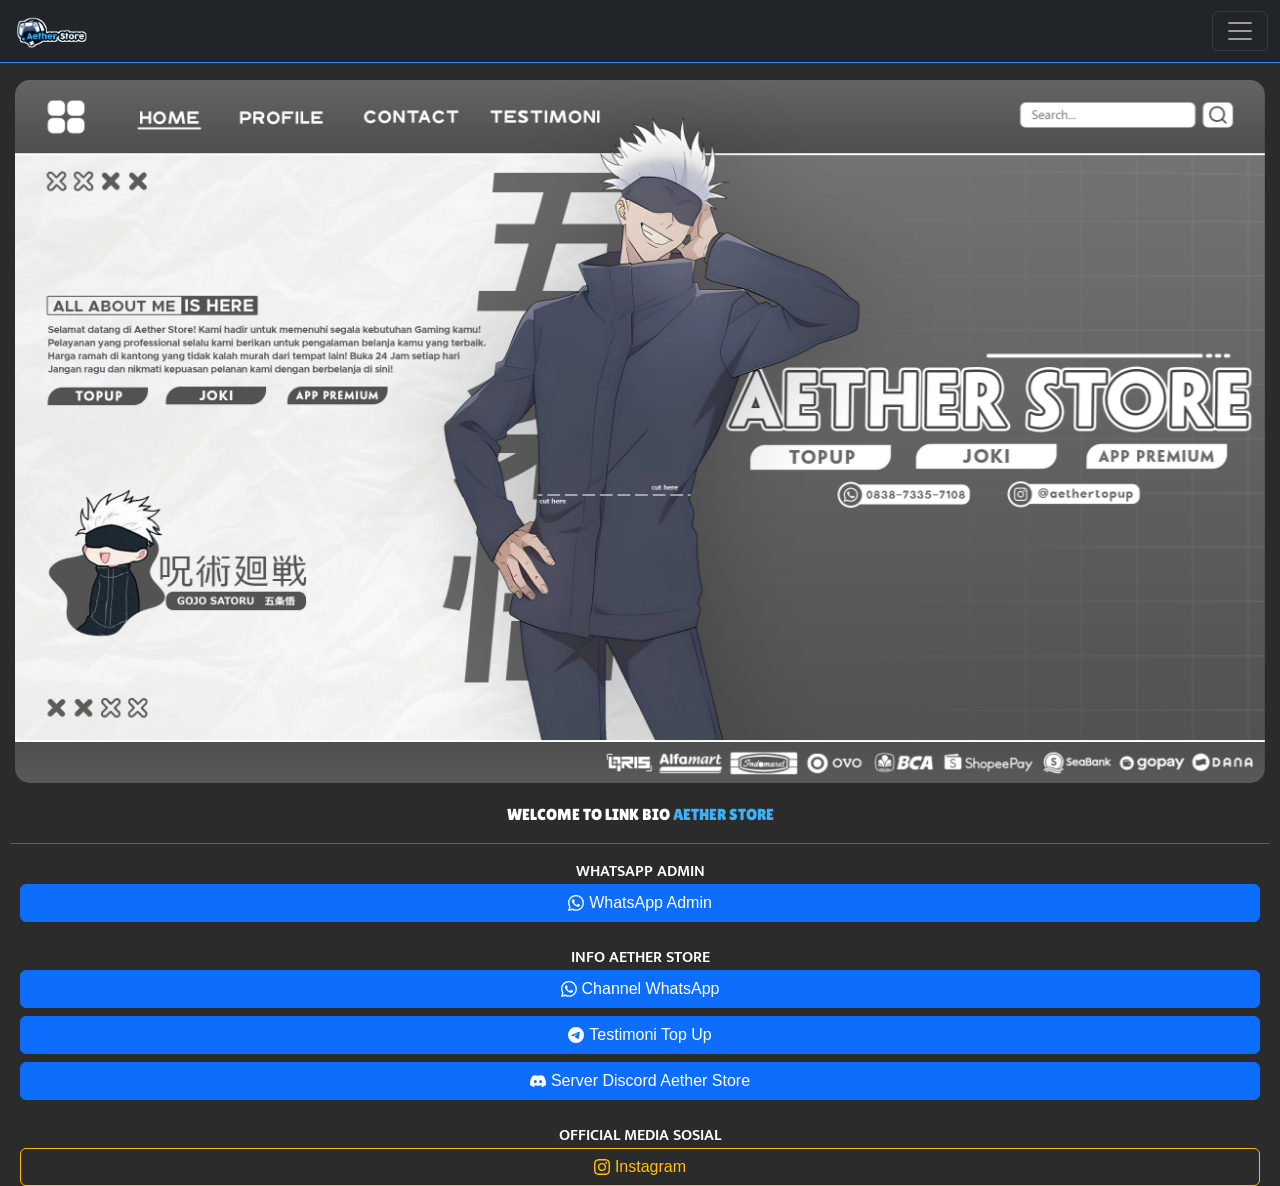
==== index.html @ 220d5719 "Update Logo Chrome" ====
<!doctype html>
<html lang="en">
  <head>
    <meta charset="utf-8">
    <meta name="viewport" content="width=device-width, initial-scale=1">
 <link rel="icon" href="/img/logo.png">
    <link rel="stylesheet" href="/style.css">
    <title>Aether Store</title>
    <link rel="preconnect" href="https://fonts.googleapis.com">
<link rel="preconnect" href="https://fonts.gstatic.com" crossorigin>
<link href="https://fonts.googleapis.com/css2?family=Anton&family=Lilita+One&family=Mukta:wght@200;300;400;500;600;700;800&family=Poppins:ital,wght@0,100;0,200;0,300;0,400;0,500;0,600;0,700;0,800;0,900;1,100;1,200;1,300;1,400;1,500;1,600;1,700;1,800;1,900&display=swap" rel="stylesheet">
    <link rel="stylesheet" href="css/style.css" />
    <script src="/js/main.js"></script>
    <link href="https://cdn.jsdelivr.net/npm/bootstrap@5.3.3/dist/css/bootstrap.min.css" rel="stylesheet" integrity="sha384-QWTKZyjpPEjISv5WaRU9OFeRpok6YctnYmDr5pNlyT2bRjXh0JMhjY6hW+ALEwIH" crossorigin="anonymous">
  </head>
  
  <!--NAVBAR-->
  <nav class="navbar bg-dark border-body fixed-top" data-bs-theme="dark">
  <div class="container-fluid">
    <a class="navbar-brand" href="#">
      <img src="/img/logo.png" alt="Logo" width="80" class="d-inline-block align-text-top">
    </a>
 <button class="navbar-toggler" type="button" data-bs-toggle="collapse" data-bs-target="#navbarNav" aria-controls="navbarNav" aria-expanded="false" aria-label="Toggle navigation">
      <span class="navbar-toggler-icon"></span>
    </button>
    <div class="title collapse navbar-collapse" id="navbarNav">
      <ul class="navbar-nav">
        <li class="nav-item">
          <a class="nav-link active" aria-current="page" href="" 
<i class="bi bi-house-fill"></i>
<svg xmlns="http://www.w3.org/2000/svg" width="16" height="16" style="margin-right: 5px; margin-bottom: 5px" fill="currentColor" class="bi bi-house-fill" viewBox="0 0 16 16">
  <path d="M8.707 1.5a1 1 0 0 0-1.414 0L.646 8.146a.5.5 0 0 0 .708.708L8 2.207l6.646 6.647a.5.5 0 0 0 .708-.708L13 5.793V2.5a.5.5 0 0 0-.5-.5h-1a.5.5 0 0 0-.5.5v1.293z"/>
  <path d="m8 3.293 6 6V13.5a1.5 1.5 0 0 1-1.5 1.5h-9A1.5 1.5 0 0 1 2 13.5V9.293z"/>
</svg>Home</a>
        </li>
        <!--TES
        <li class="nav-item dropdown">
    <a class="nav-link dropdown-toggle" data-bs-toggle="dropdown" href="#" role="button" aria-expanded="false">Joki Game</a>
    <ul class="dropdown-menu">
      <li><a class="dropdown-item" href="joki/joki-mlbb.html">Joki Mobile Legends</a></li>
      <li><a class="dropdown-item" href="joki/joki-genshin.html">Joki Genshin Impact</a></li>
    </ul>
  </li>
      </ul>
      <!--TES EN-->
  </div>
</nav>
<!--NAVBAR END-->

<!--COUROSEL-->
<div id="carouselExampleSlidesOnly" class="carousel slide" data-bs-ride="carousel" style="margin-top: 80px; margin-left: 15px; margin-right: 15px">
  <div class="carousel-inner" style="border-radius: 15px">
    <div class="carousel-item active">
      <img src="img/banner.jpg" class="d-block w-100" alt="banner aether">
    </div>
  </div>
</div>
<!--COUROSEL END-->

<!--TEXT-->
<div class="welcome">
 <p style="text-align: center; margin-top: 20px">WELCOME TO LINK BIO <span style="color: #3bb2f6">AETHER STORE</span>
 </div>
  <div style="margin-left: 10px; margin-right: 10px">
<!--TEXT END-->
    
<hr>
    
<!--TEXT WHATSHAPP-->
<div class="title text-center">WHATSAPP ADMIN</div>
<!--TEXT WHATSAPP END-->

<!--WHATSHAPP 1-->
    <div id="liveAlertPlaceholder" style="margin-right: 10px; margin-left: 10px"></div>
<div class="isi d-grid gap-2">
  <a class="btn btn-primary" type="button" href="https://wa.me/6283185954151" style="margin-right: 10px; margin-left: 10px">
  <i class="bi bi-whatsapp"></i>
  <svg xmlns="http://www.w3.org/2000/svg" width="16" height="16" style="margin-right: 5px; margin-bottom: 2px" fill="currentColor" class="bi bi-whatsapp" viewBox="0 0 16 16">
  <path d="M13.601 2.326A7.85 7.85 0 0 0 7.994 0C3.627 0 .068 3.558.064 7.926c0 1.399.366 2.76 1.057 3.965L0 16l4.204-1.102a7.9 7.9 0 0 0 3.79.965h.004c4.368 0 7.926-3.558 7.93-7.93A7.9 7.9 0 0 0 13.6 2.326zM7.994 14.521a6.6 6.6 0 0 1-3.356-.92l-.24-.144-2.494.654.666-2.433-.156-.251a6.56 6.56 0 0 1-1.007-3.505c0-3.626 2.957-6.584 6.591-6.584a6.56 6.56 0 0 1 4.66 1.931 6.56 6.56 0 0 1 1.928 4.66c-.004 3.639-2.961 6.592-6.592 6.592m3.615-4.934c-.197-.099-1.17-.578-1.353-.646-.182-.065-.315-.099-.445.099-.133.197-.513.646-.627.775-.114.133-.232.148-.43.05-.197-.1-.836-.308-1.592-.985-.59-.525-.985-1.175-1.103-1.372-.114-.198-.011-.304.088-.403.087-.088.197-.232.296-.346.1-.114.133-.198.198-.33.065-.134.034-.248-.015-.347-.05-.099-.445-1.076-.612-1.47-.16-.389-.323-.335-.445-.34-.114-.007-.247-.007-.38-.007a.73.73 0 0 0-.529.247c-.182.198-.691.677-.691 1.654s.71 1.916.81 2.049c.098.133 1.394 2.132 3.383 2.992.47.205.84.326 1.129.418.475.152.904.129 1.246.08.38-.058 1.171-.48 1.338-.943.164-.464.164-.86.114-.943-.049-.084-.182-.133-.38-.232"/>
  </svg>WhatsApp Admin</a>
</div>
<!--WHATSHAPP 1 END-->
    
<br>
    
<!--TEXT GRUP KOMUNITAS-->
  <div class="title text-center">
  INFO AETHER STORE</div>
<!--TEXT GRUP KOMUNITAS END-->

<!--CHANNEL WHATSAPP-->
<div class="isi d-grid gap-2">
  <a class="btn btn-primary" type="button" href="https://whatsapp.com/channel/0029VaEwTaWGOj9wqBCiwC2v" style="margin-right: 10px; margin-left: 10px"
    <i class="bi bi-whatsapp"></i>
      <svg xmlns="http://www.w3.org/2000/svg" width="16" height="16" style="margin-right: 5px; margin-bottom: 2px" fill="currentColor" class="bi bi-whatsapp" viewBox="0 0 16 16">
  <path d="M13.601 2.326A7.85 7.85 0 0 0 7.994 0C3.627 0 .068 3.558.064 7.926c0 1.399.366 2.76 1.057 3.965L0 16l4.204-1.102a7.9 7.9 0 0 0 3.79.965h.004c4.368 0 7.926-3.558 7.93-7.93A7.9 7.9 0 0 0 13.6 2.326zM7.994 14.521a6.6 6.6 0 0 1-3.356-.92l-.24-.144-2.494.654.666-2.433-.156-.251a6.56 6.56 0 0 1-1.007-3.505c0-3.626 2.957-6.584 6.591-6.584a6.56 6.56 0 0 1 4.66 1.931 6.56 6.56 0 0 1 1.928 4.66c-.004 3.639-2.961 6.592-6.592 6.592m3.615-4.934c-.197-.099-1.17-.578-1.353-.646-.182-.065-.315-.099-.445.099-.133.197-.513.646-.627.775-.114.133-.232.148-.43.05-.197-.1-.836-.308-1.592-.985-.59-.525-.985-1.175-1.103-1.372-.114-.198-.011-.304.088-.403.087-.088.197-.232.296-.346.1-.114.133-.198.198-.33.065-.134.034-.248-.015-.347-.05-.099-.445-1.076-.612-1.47-.16-.389-.323-.335-.445-.34-.114-.007-.247-.007-.38-.007a.73.73 0 0 0-.529.247c-.182.198-.691.677-.691 1.654s.71 1.916.81 2.049c.098.133 1.394 2.132 3.383 2.992.47.205.84.326 1.129.418.475.152.904.129 1.246.08.38-.058 1.171-.48 1.338-.943.164-.464.164-.86.114-.943-.049-.084-.182-.133-.38-.232"/>
</svg>Channel WhatsApp</a>
<!--CHANNEL WHATSAPP END-->

<!--TELEGRAM TESTIMONI-->
  <a class="btn btn-primary" type="button" href="https://t.me/aetherstoreeeeeee" style="margin-right: 10px; margin-left: 10px"
    <i class="bi bi-telegram"></i>
    <svg xmlns="http://www.w3.org/2000/svg" width="16" height="16" style="margin-right: 5px; margin-bottom: 2px" fill="currentColor" class="bi bi-telegram" viewBox="0 0 16 16">
  <path d="M16 8A8 8 0 1 1 0 8a8 8 0 0 1 16 0M8.287 5.906q-1.168.486-4.666 2.01-.567.225-.595.442c-.03.243.275.339.69.47l.175.055c.408.133.958.288 1.243.294q.39.01.868-.32 3.269-2.206 3.374-2.23c.05-.012.12-.026.166.016s.042.12.037.141c-.03.129-1.227 1.241-1.846 1.817-.193.18-.33.307-.358.336a8 8 0 0 1-.188.186c-.38.366-.664.64.015 1.088.327.216.589.393.85.571.284.194.568.387.936.629q.14.092.27.187c.331.236.63.448.997.414.214-.02.435-.22.547-.82.265-1.417.786-4.486.906-5.751a1.4 1.4 0 0 0-.013-.315.34.34 0 0 0-.114-.217.53.53 0 0 0-.31-.093c-.3.005-.763.166-2.984 1.09"/>
</svg>Testimoni Top Up</a>
<!--TELEGRAM TESTIMONI END-->

<!--DISCORD-->
  <a class="btn btn-primary" type="button" href="https://discord.gg/pPPgHdVt45" style="margin-right: 10px; margin-left: 10px"
    <i class="bi bi-discord"></i><svg xmlns="http://www.w3.org/2000/svg" width="16" height="16" style="margin-right: 5px; margin-bottom: 2px" fill="currentColor" class="bi bi-discord" viewBox="0 0 16 16">
  <path d="M13.545 2.907a13.2 13.2 0 0 0-3.257-1.011.05.05 0 0 0-.052.025c-.141.25-.297.577-.406.833a12.2 12.2 0 0 0-3.658 0 8 8 0 0 0-.412-.833.05.05 0 0 0-.052-.025c-1.125.194-2.22.534-3.257 1.011a.04.04 0 0 0-.021.018C.356 6.024-.213 9.047.066 12.032q.003.022.021.037a13.3 13.3 0 0 0 3.995 2.02.05.05 0 0 0 .056-.019q.463-.63.818-1.329a.05.05 0 0 0-.01-.059l-.018-.011a9 9 0 0 1-1.248-.595.05.05 0 0 1-.02-.066l.015-.019q.127-.095.248-.195a.05.05 0 0 1 .051-.007c2.619 1.196 5.454 1.196 8.041 0a.05.05 0 0 1 .053.007q.121.1.248.195a.05.05 0 0 1-.004.085 8 8 0 0 1-1.249.594.05.05 0 0 0-.03.03.05.05 0 0 0 .003.041c.24.465.515.909.817 1.329a.05.05 0 0 0 .056.019 13.2 13.2 0 0 0 4.001-2.02.05.05 0 0 0 .021-.037c.334-3.451-.559-6.449-2.366-9.106a.03.03 0 0 0-.02-.019m-8.198 7.307c-.789 0-1.438-.724-1.438-1.612s.637-1.613 1.438-1.613c.807 0 1.45.73 1.438 1.613 0 .888-.637 1.612-1.438 1.612m5.316 0c-.788 0-1.438-.724-1.438-1.612s.637-1.613 1.438-1.613c.807 0 1.451.73 1.438 1.613 0 .888-.631 1.612-1.438 1.612"/>
</svg>Server Discord Aether Store</a>
</div>
<!--DISCORD END-->

<br>

<!--TEXT MEDIA SOSIAL-->
  <div class="title text-center">OFFICIAL MEDIA SOSIAL</div>
<!--TEXT MEDIA SOSIAL END-->

<!--INSTAGRAM-->
<div class="isi d-grid gap-2">
  <a class="btn btn-outline-warning" type="button" href="https://www.instagram.com/aethertopup?igsh=bTdqOTg2N3djcGpo" style="margin-right: 10px; margin-left: 10px"
  <i class="bi bi-instagram"></i>
  <svg xmlns="http://www.w3.org/2000/svg" width="16" height="16" style="margin-right: 5px; margin-bottom: 2px" fill="currentColor" class="bi bi-instagram" viewBox="0 0 16 16">
  <path d="M8 0C5.829 0 5.556.01 4.703.048 3.85.088 3.269.222 2.76.42a3.9 3.9 0 0 0-1.417.923A3.9 3.9 0 0 0 .42 2.76C.222 3.268.087 3.85.048 4.7.01 5.555 0 5.827 0 8.001c0 2.172.01 2.444.048 3.297.04.852.174 1.433.372 1.942.205.526.478.972.923 1.417.444.445.89.719 1.416.923.51.198 1.09.333 1.942.372C5.555 15.99 5.827 16 8 16s2.444-.01 3.298-.048c.851-.04 1.434-.174 1.943-.372a3.9 3.9 0 0 0 1.416-.923c.445-.445.718-.891.923-1.417.197-.509.332-1.09.372-1.942C15.99 10.445 16 10.173 16 8s-.01-2.445-.048-3.299c-.04-.851-.175-1.433-.372-1.941a3.9 3.9 0 0 0-.923-1.417A3.9 3.9 0 0 0 13.24.42c-.51-.198-1.092-.333-1.943-.372C10.443.01 10.172 0 7.998 0zm-.717 1.442h.718c2.136 0 2.389.007 3.232.046.78.035 1.204.166 1.486.275.373.145.64.319.92.599s.453.546.598.92c.11.281.24.705.275 1.485.039.843.047 1.096.047 3.231s-.008 2.389-.047 3.232c-.035.78-.166 1.203-.275 1.485a2.5 2.5 0 0 1-.599.919c-.28.28-.546.453-.92.598-.28.11-.704.24-1.485.276-.843.038-1.096.047-3.232.047s-2.39-.009-3.233-.047c-.78-.036-1.203-.166-1.485-.276a2.5 2.5 0 0 1-.92-.598 2.5 2.5 0 0 1-.6-.92c-.109-.281-.24-.705-.275-1.485-.038-.843-.046-1.096-.046-3.233s.008-2.388.046-3.231c.036-.78.166-1.204.276-1.486.145-.373.319-.64.599-.92s.546-.453.92-.598c.282-.11.705-.24 1.485-.276.738-.034 1.024-.044 2.515-.045zm4.988 1.328a.96.96 0 1 0 0 1.92.96.96 0 0 0 0-1.92m-4.27 1.122a4.109 4.109 0 1 0 0 8.217 4.109 4.109 0 0 0 0-8.217m0 1.441a2.667 2.667 0 1 1 0 5.334 2.667 2.667 0 0 1 0-5.334"/>
</svg>Instagram</a>
<!--INSTAGRAM END-->

<!--TIKTOK--
  <a class="btn btn-outline-warning" type="button" href="https://www.tiktok.com/@aether.storeee?_t=8nvmX7V1MQc&_r=1" style="margin-right: 10px; margin-left: 10px"
    <i class="bi bi-tiktok"></i>
    <svg xmlns="http://www.w3.org/2000/svg" width="16" height="16" style="margin-right: 5px; margin-bottom: 2px" fill="currentColor" class="bi bi-tiktok" viewBox="0 0 16 16">
  <path d="M9 0h1.98c.144.715.54 1.617 1.235 2.512C12.895 3.389 13.797 4 15 4v2c-1.753 0-3.07-.814-4-1.829V11a5 5 0 1 1-5-5v2a3 3 0 1 0 3 3z"/>
    </svg>TikTok</a>
</div>
</div>
<!--TIKTOK END-->

<!--BACK TO TOP-->
  <body style="background-color: rgba(0, 0, 0, 0.832); color: rgb(255, 255, 255);">
    <button onclick='topFunction()' id='myBtn' title='Go to top' style="border-radius: 100px; margin-left: 50px; margin-top: 10px"><svg xmlns="http://www.w3.org/2000/svg" width="30" height="30" fill="currentColor" class="bi bi-arrow-up-circle-fill" viewBox="0 0 16 16">
      <path d="M16 8A8 8 0 1 0 0 8a8 8 0 0 0 16 0zm-7.5 3.5a.5.5 0 0 1-1 0V5.707L5.354 7.854a.5.5 0 1 1-.708-.708l3-3a.5.5 0 0 1 .708 0l3 3a.5.5 0 0 1-.708.708L8.5 5.707V11.5z"/>
    </svg></button>
<!--BACK TO TOP END-->
    
<script src="/js/main.js"></script>
<!-- javascript bundle with popper -->
<script 
src="https://cdn.jsdelivr.net/npm/bootstrap@5.3.0-alpha1/dist/js/bootstrap.bundle.min.js" integrity="sha384-w76AqPfDkMBDXo30jS1Sgez6pr3x5MlQ1ZAGC+nuZB+EYdgRZgiwxhTBTkF7CXvN" 
crossorigin="anonymous"></script>
  </body>
</html>
---- css/style.css ----
#myBtn {
  display: none;
  position: fixed; /* Fixed/sticky position */
  bottom: 19px; /* Place the button at the bottom of the page */
  right: 30px; /* Place the button 30px from the right */
  z-index: 98; /* Make sure it does not overlap */
  border: none; /* Remove borders */
  outline: none; /* Remove outline */
  background-color: red; /* Set a background color */
  color: black; /* Text color */
  cursor: pointer; /* Add a mouse pointer on hover */
  padding: 3px; /* Some padding */
  border-radius: 25px; /* Rounded corners */
  font-size: 18px; /* Increase font size */
}

.navbar {
  display: flex;
  justify-content: space-between;
  align-items: center;
  padding: 1.4rem 7%;
  border-bottom: 1px solid #1E90FF;
  position: fixed;
  top: 0;
  left: 0;
  right: 0;
  z-index: 9999;
}

.coppy {
  font-family: "Poppins", sans-serif;
  font-weight: 400;
  font-style: normal;
}

.welcome {
  font-family: "Lilita One", sans-serif;
  font-weight: 400;
  font-style: normal;
}

.title {
  font-family: "Mukta", sans-serif;
  font-weight: 600;
  font-style: normal;
}

.isi {
  font-family: "Sora", sans-serif;
  font-weight: 300;
  font-style: normal;
}
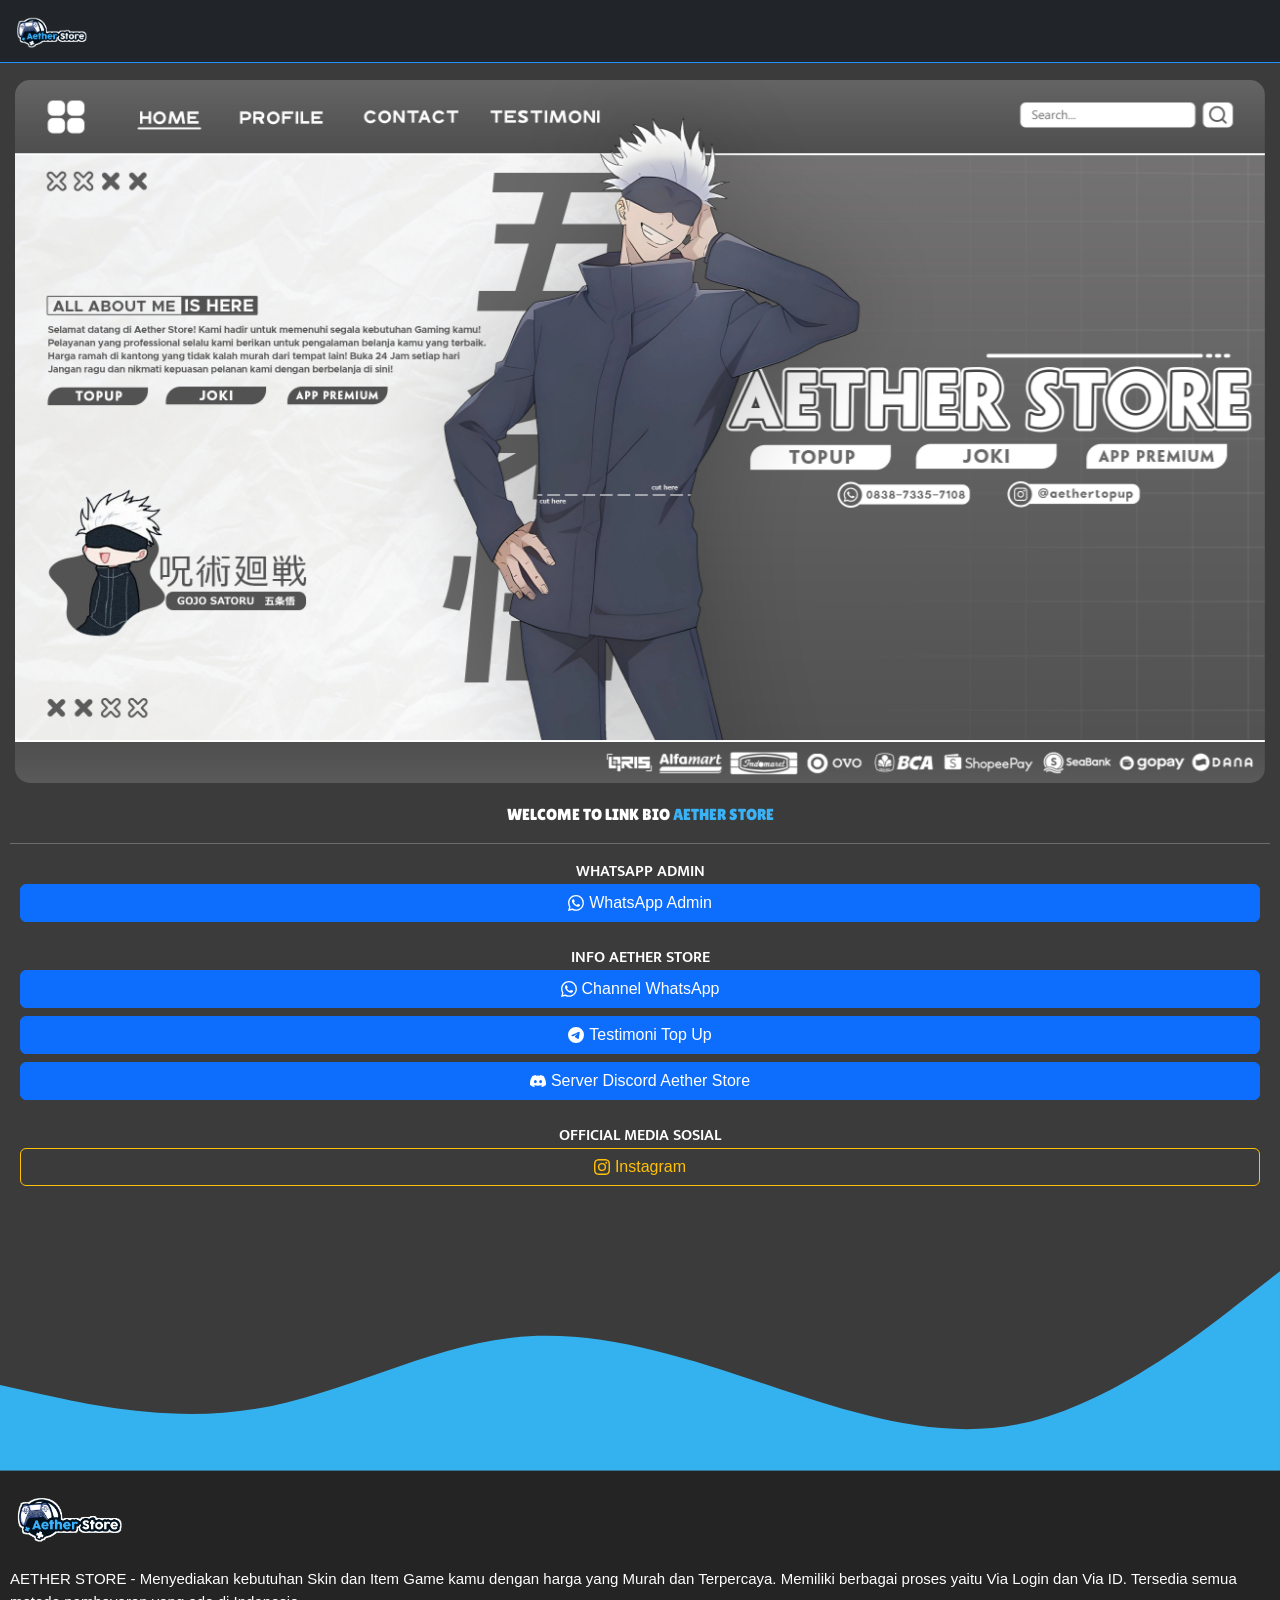
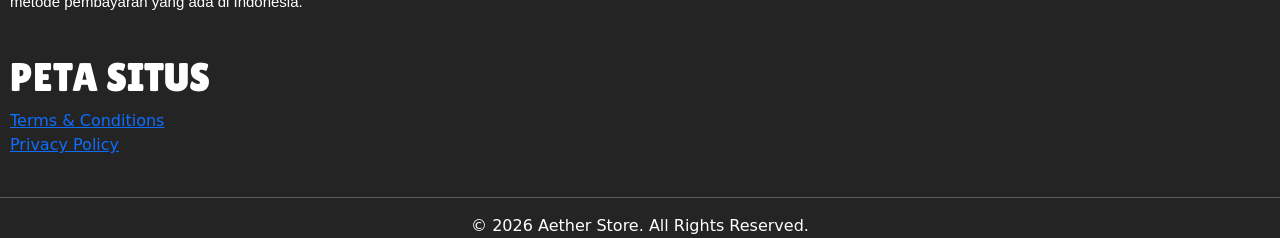
==== commit 1431e3a6: "Add files via upload" ====
--- a/index.html
+++ b/index.html
@@ -13,6 +13,8 @@
     <script src="/js/main.js"></script>
     <link href="https://cdn.jsdelivr.net/npm/bootstrap@5.3.3/dist/css/bootstrap.min.css" rel="stylesheet" integrity="sha384-QWTKZyjpPEjISv5WaRU9OFeRpok6YctnYmDr5pNlyT2bRjXh0JMhjY6hW+ALEwIH" crossorigin="anonymous">
   </head>
+
+  <body style="background-color: rgb(59, 59, 59); color: rgb(255, 255, 255);">
   
   <!--NAVBAR-->
   <nav class="navbar bg-dark border-body fixed-top" data-bs-theme="dark">
@@ -20,7 +22,8 @@
     <a class="navbar-brand" href="#">
       <img src="/img/logo.png" alt="Logo" width="80" class="d-inline-block align-text-top">
     </a>
- <button class="navbar-toggler" type="button" data-bs-toggle="collapse" data-bs-target="#navbarNav" aria-controls="navbarNav" aria-expanded="false" aria-label="Toggle navigation">
+ <!--HOLD--
+    <button class="navbar-toggler" type="button" data-bs-toggle="collapse" data-bs-target="#navbarNav" aria-controls="navbarNav" aria-expanded="false" aria-label="Toggle navigation">
       <span class="navbar-toggler-icon"></span>
     </button>
     <div class="title collapse navbar-collapse" id="navbarNav">
@@ -33,7 +36,7 @@
   <path d="m8 3.293 6 6V13.5a1.5 1.5 0 0 1-1.5 1.5h-9A1.5 1.5 0 0 1 2 13.5V9.293z"/>
 </svg>Home</a>
         </li>
-        <!--TES
+        <!--TES--
         <li class="nav-item dropdown">
     <a class="nav-link dropdown-toggle" data-bs-toggle="dropdown" href="#" role="button" aria-expanded="false">Joki Game</a>
     <ul class="dropdown-menu">
@@ -42,7 +45,7 @@
     </ul>
   </li>
       </ul>
-      <!--TES EN-->
+      <!--TES END-->
   </div>
 </nav>
 <!--NAVBAR END-->
@@ -126,6 +129,8 @@
   <svg xmlns="http://www.w3.org/2000/svg" width="16" height="16" style="margin-right: 5px; margin-bottom: 2px" fill="currentColor" class="bi bi-instagram" viewBox="0 0 16 16">
   <path d="M8 0C5.829 0 5.556.01 4.703.048 3.85.088 3.269.222 2.76.42a3.9 3.9 0 0 0-1.417.923A3.9 3.9 0 0 0 .42 2.76C.222 3.268.087 3.85.048 4.7.01 5.555 0 5.827 0 8.001c0 2.172.01 2.444.048 3.297.04.852.174 1.433.372 1.942.205.526.478.972.923 1.417.444.445.89.719 1.416.923.51.198 1.09.333 1.942.372C5.555 15.99 5.827 16 8 16s2.444-.01 3.298-.048c.851-.04 1.434-.174 1.943-.372a3.9 3.9 0 0 0 1.416-.923c.445-.445.718-.891.923-1.417.197-.509.332-1.09.372-1.942C15.99 10.445 16 10.173 16 8s-.01-2.445-.048-3.299c-.04-.851-.175-1.433-.372-1.941a3.9 3.9 0 0 0-.923-1.417A3.9 3.9 0 0 0 13.24.42c-.51-.198-1.092-.333-1.943-.372C10.443.01 10.172 0 7.998 0zm-.717 1.442h.718c2.136 0 2.389.007 3.232.046.78.035 1.204.166 1.486.275.373.145.64.319.92.599s.453.546.598.92c.11.281.24.705.275 1.485.039.843.047 1.096.047 3.231s-.008 2.389-.047 3.232c-.035.78-.166 1.203-.275 1.485a2.5 2.5 0 0 1-.599.919c-.28.28-.546.453-.92.598-.28.11-.704.24-1.485.276-.843.038-1.096.047-3.232.047s-2.39-.009-3.233-.047c-.78-.036-1.203-.166-1.485-.276a2.5 2.5 0 0 1-.92-.598 2.5 2.5 0 0 1-.6-.92c-.109-.281-.24-.705-.275-1.485-.038-.843-.046-1.096-.046-3.233s.008-2.388.046-3.231c.036-.78.166-1.204.276-1.486.145-.373.319-.64.599-.92s.546-.453.92-.598c.282-.11.705-.24 1.485-.276.738-.034 1.024-.044 2.515-.045zm4.988 1.328a.96.96 0 1 0 0 1.92.96.96 0 0 0 0-1.92m-4.27 1.122a4.109 4.109 0 1 0 0 8.217 4.109 4.109 0 0 0 0-8.217m0 1.441a2.667 2.667 0 1 1 0 5.334 2.667 2.667 0 0 1 0-5.334"/>
 </svg>Instagram</a>
+</div>
+</div>
 <!--INSTAGRAM END-->
 
 <!--TIKTOK--
@@ -138,8 +143,42 @@
 </div>
 <!--TIKTOK END-->
 
+<!-- PEMISAH -->
+<svg xmlns="http://www.w3.org/2000/svg" viewBox="0 0 1440 320">
+  <path fill="#34B2EF" fill-opacity="1" d="M0,224L48,234.7C96,245,192,267,288,250.7C384,235,480,181,576,170.7C672,160,768,192,864,224C960,256,1056,288,1152,266.7C1248,245,1344,171,1392,133.3L1440,96L1440,320L1392,320C1344,320,1248,320,1152,320C1056,320,960,320,864,320C768,320,672,320,576,320C480,320,384,320,288,320C192,320,96,320,48,320L0,320Z"></path>
+</svg>
+<!-- PEMISAH END -->
+
+<!--FOOTER-->
+<div style="background-color: hwb(0 14% 86%)">
+<footer>
+  <br>
+  <img style="margin-left: 10px;" src="/img/logo.png" alt="Logo" width="120">
+  <br><br>
+<p class="coppy" style="font-size: 15px; margin-left: 10px;">AETHER STORE - Menyediakan kebutuhan Skin
+dan Item Game kamu dengan harga yang
+Murah dan Terpercaya. Memiliki berbagai
+proses yaitu Via Login dan Via ID. Tersedia
+semua metode pembayaran yang ada di Indonesia.</p>
+<br>
+  <h1 style="margin-left: 10px;" class="welcome">PETA SITUS</h1>    
+  <div style="margin-left: 10px;">
+    <a href="/policy/termsconditions.html" class="peta">Terms & Conditions</a><br>
+    <a href="/policy/privacypolicy.html" class="peta">Privacy Policy</a>
+  </div>
+<br>
+  <hr>
+  <div class="text-center">
+  <large>
+    © 2026 Aether Store. All Rights Reserved.
+  </large>
+  </div>
+  </footer>
+  </div>
+<!--FOOTER END-->
+  
+
 <!--BACK TO TOP-->
-  <body style="background-color: rgba(0, 0, 0, 0.832); color: rgb(255, 255, 255);">
     <button onclick='topFunction()' id='myBtn' title='Go to top' style="border-radius: 100px; margin-left: 50px; margin-top: 10px"><svg xmlns="http://www.w3.org/2000/svg" width="30" height="30" fill="currentColor" class="bi bi-arrow-up-circle-fill" viewBox="0 0 16 16">
       <path d="M16 8A8 8 0 1 0 0 8a8 8 0 0 0 16 0zm-7.5 3.5a.5.5 0 0 1-1 0V5.707L5.354 7.854a.5.5 0 1 1-.708-.708l3-3a.5.5 0 0 1 .708 0l3 3a.5.5 0 0 1-.708.708L8.5 5.707V11.5z"/>
     </svg></button>
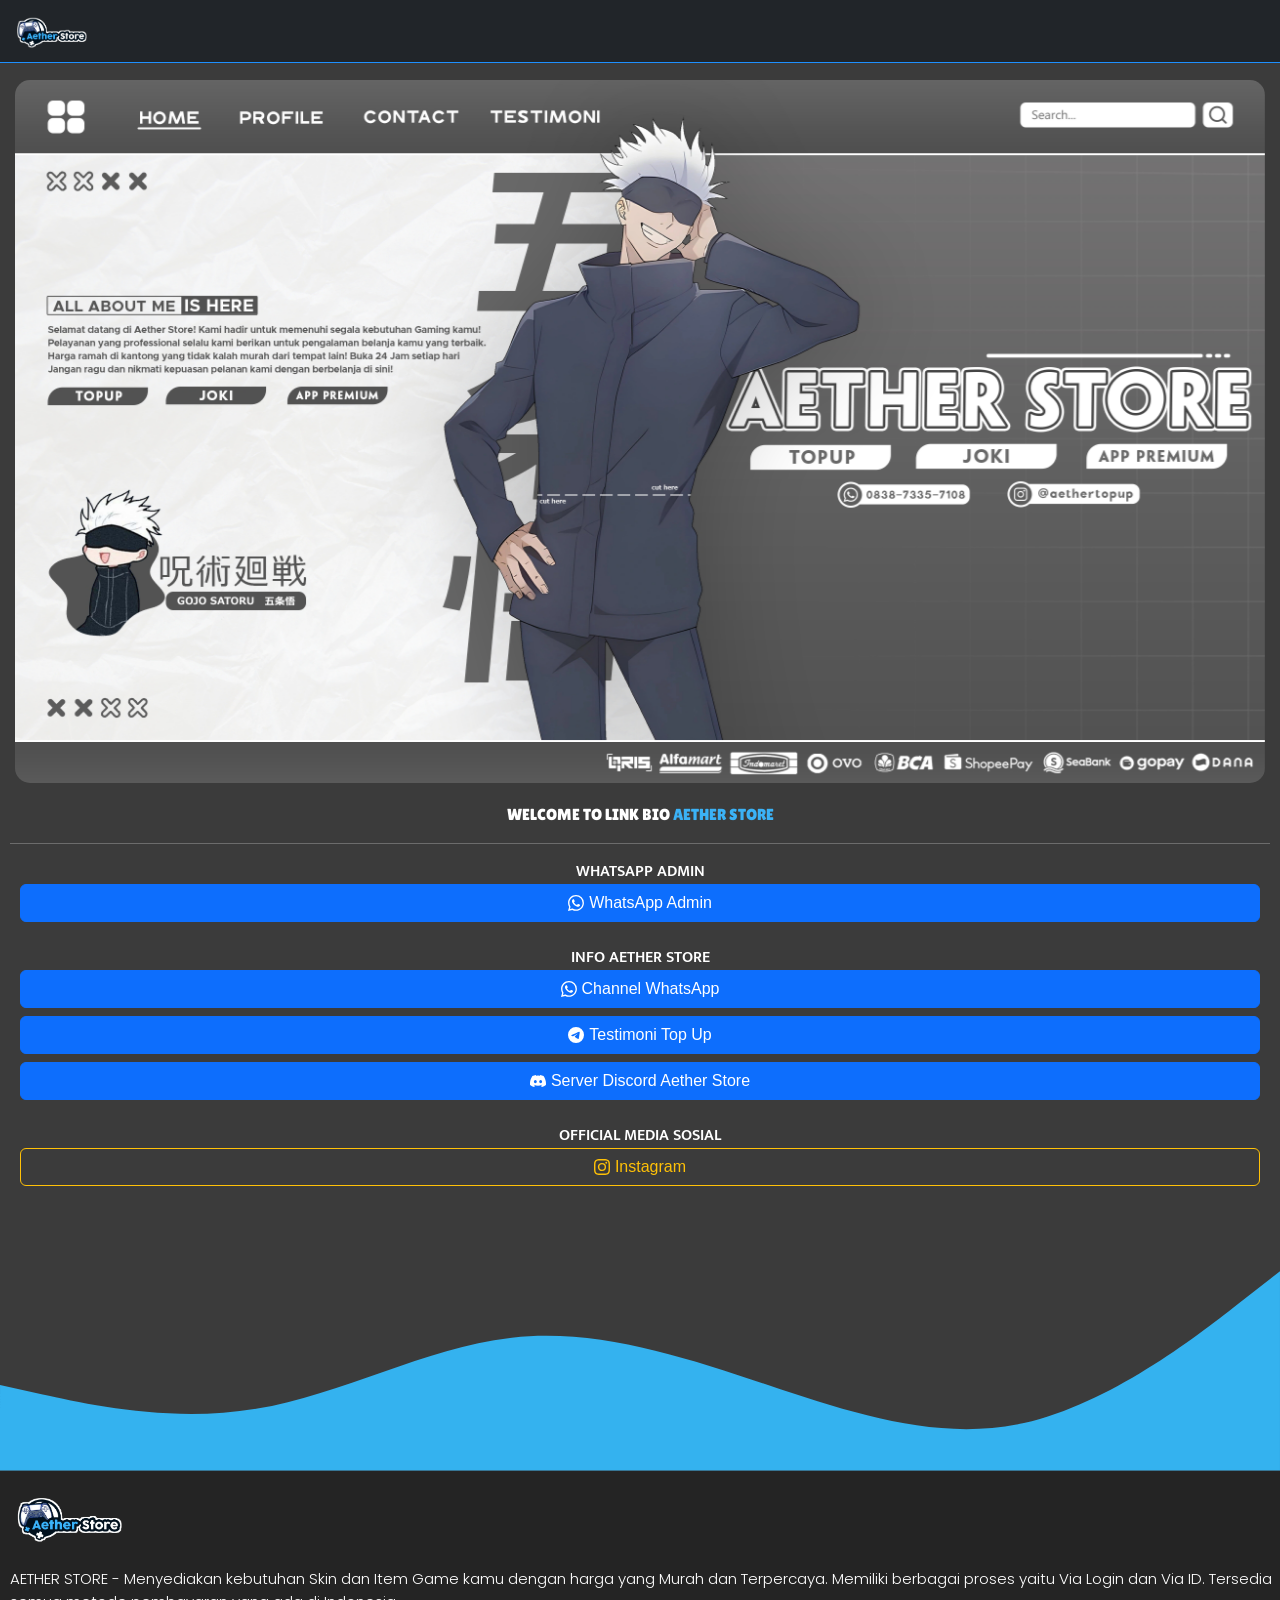
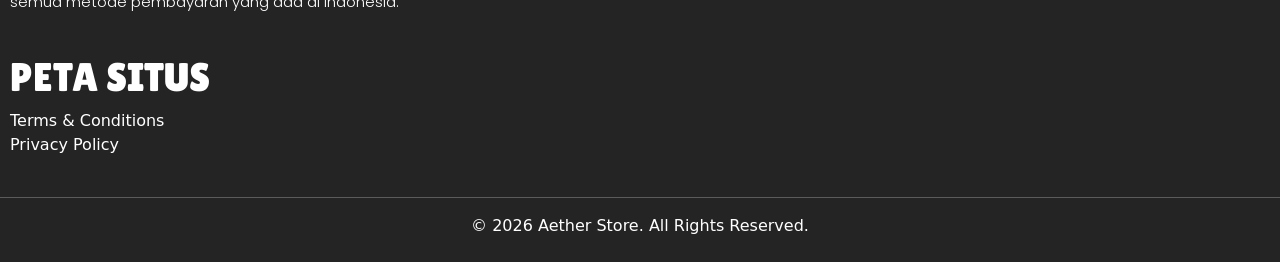
==== commit b1f4ff25: "Add files via upload" ====
--- a/index.html
+++ b/index.html
@@ -172,7 +172,7 @@
   <large>
     © 2026 Aether Store. All Rights Reserved.
   </large>
-  </div>
+  </div><br>
   </footer>
   </div>
 <!--FOOTER END-->
--- a/css/style.css
+++ b/css/style.css
@@ -6,7 +6,7 @@
   z-index: 98; /* Make sure it does not overlap */
   border: none; /* Remove borders */
   outline: none; /* Remove outline */
-  background-color: red; /* Set a background color */
+  background-color: hwb(204 0% 0%); /* Set a background color */
   color: black; /* Text color */
   cursor: pointer; /* Add a mouse pointer on hover */
   padding: 3px; /* Some padding */
@@ -29,7 +29,13 @@
 
 .coppy {
   font-family: "Poppins", sans-serif;
-  font-weight: 400;
+  font-weight: 300;
+  font-style: normal;
+}
+
+.coppy2 {
+  font-family: "Poppins", sans-serif;
+  font-weight: 700;
   font-style: normal;
 }
 
@@ -49,4 +55,43 @@
   font-family: "Sora", sans-serif;
   font-weight: 300;
   font-style: normal;
+}
+
+
+.bullet-text {
+    display: flex;
+    align-items: flex-start;
+    gap: 5px;
+    margin: 0;
+}
+
+.bullet-text p {
+    margin: 0;
+}
+
+.bullet-text {
+    display: flex;
+    align-items: flex-start;
+    gap: 10px;
+    margin: 0;
+    padding: 0;
+}
+
+.bullet-text span {
+    flex-shrink: 0;
+}
+
+.bullet-text p {
+    margin: 0;
+    padding: 0;
+}
+
+.peta {
+    color: inherit;
+    text-decoration: none;
+}
+
+.peta:hover {
+    color: #3bb2f6;
+    text-decoration: none;
 }
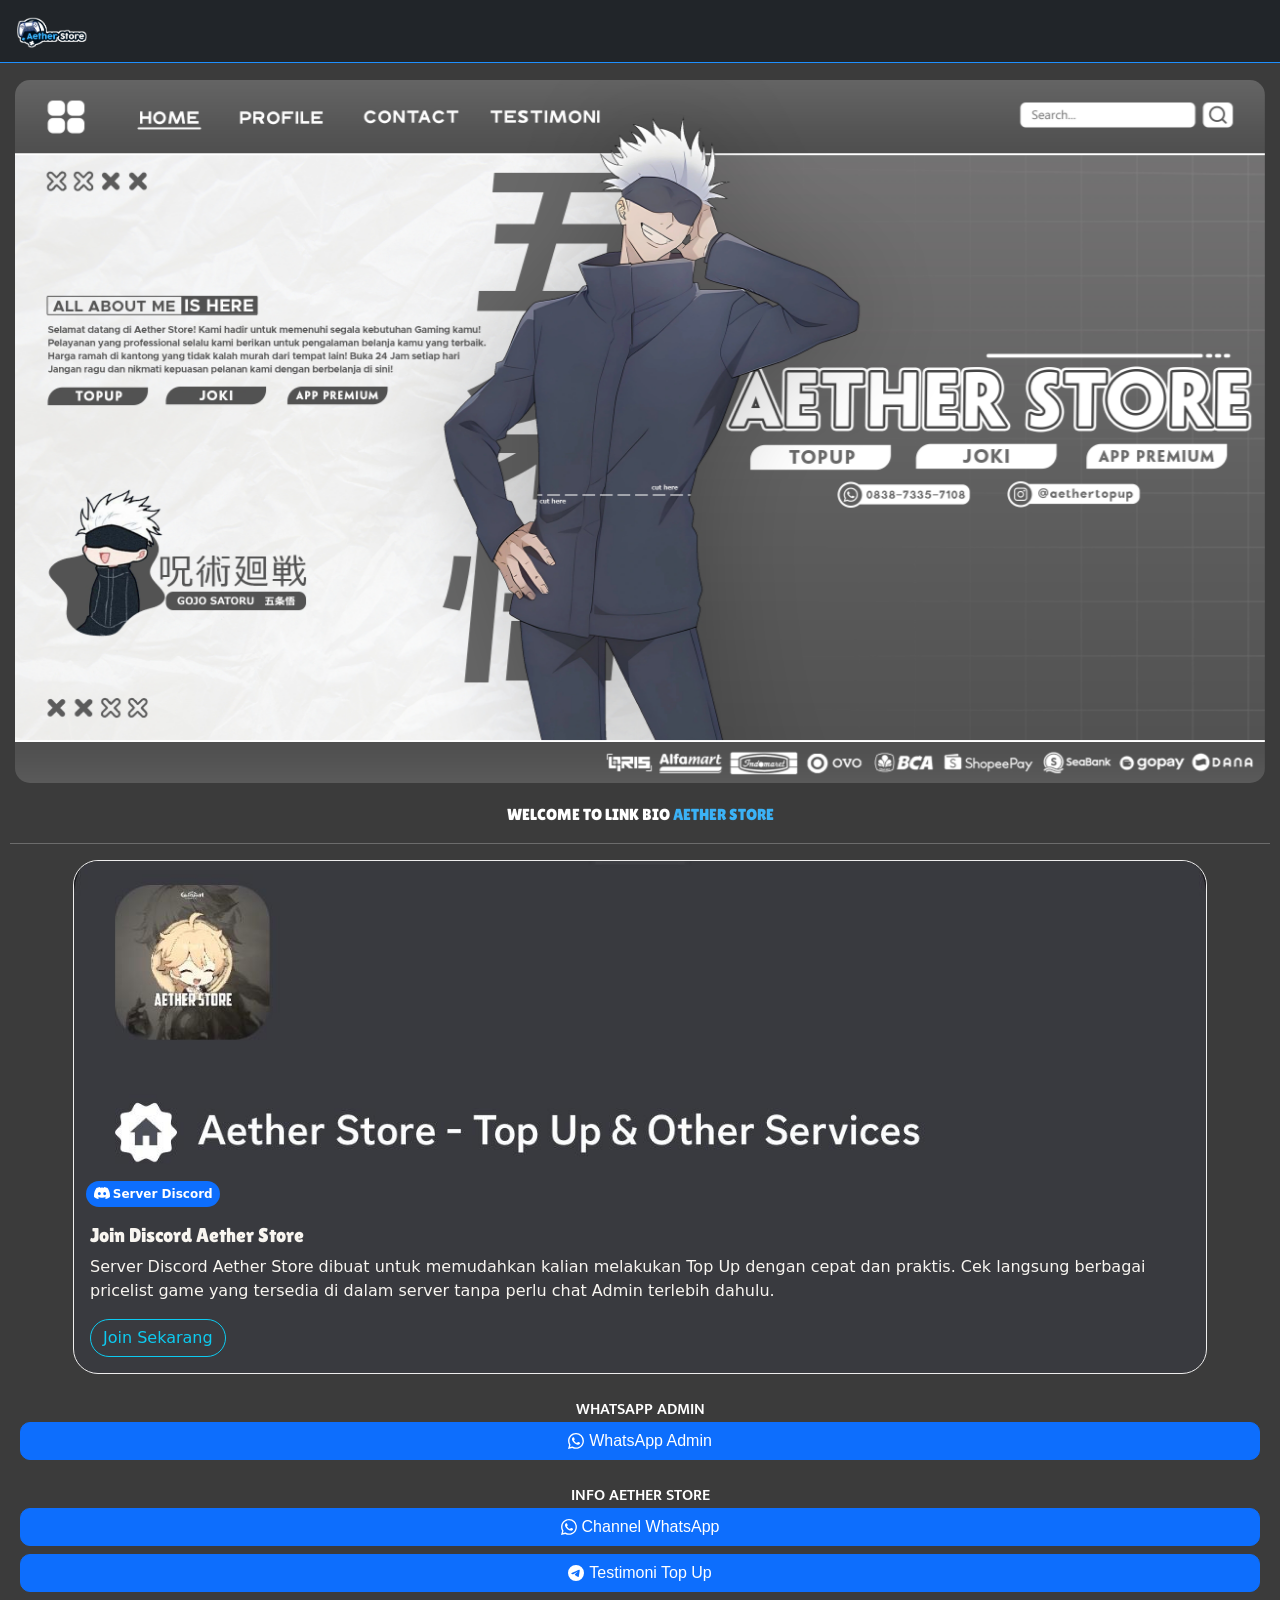
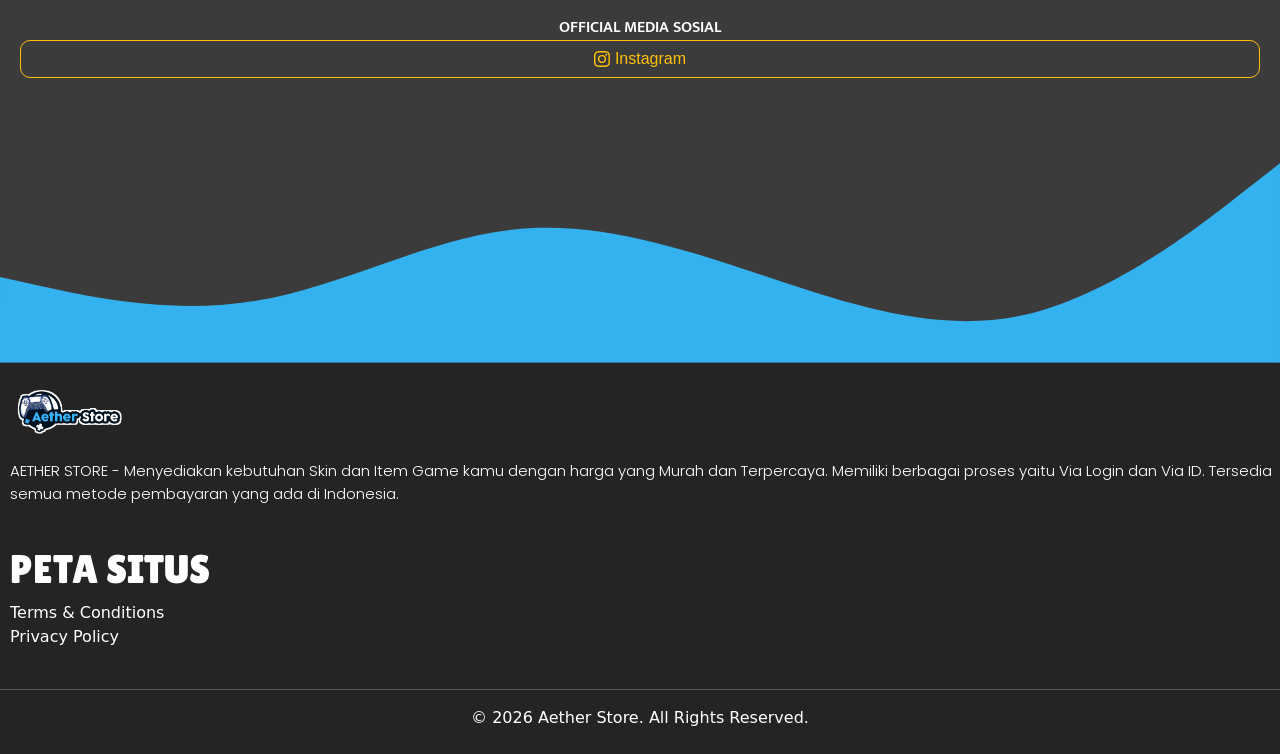
==== commit f353b439: "Add files via upload" ====
--- a/index.html
+++ b/index.html
@@ -68,15 +68,39 @@
 <!--TEXT END-->
     
 <hr>
+
+<!--CARD DISCORD-->
+<div class="card" style="width: 90%;
+    margin: 0 auto; background-color: #393a3f; color: #F8F5F0; border: 1px solid #EEEDED; border-radius: 25px;">
+  <img src="/img/discord1.jpg" class="card-img-top" alt="Gambar Discord" style="border-radius: 25px">
+<!--BADGE-->
+  <div>
+<span class="badge rounded-pill text-bg-primary" style="margin-left: 12px; margin-top: 10px;">
+      <i class="bi bi-discord"></i>
+      <svg xmlns="http://www.w3.org/2000/svg" width="16" 
+        height="16"
+        style="margin-right: 3px; margin-bottom: 2px;"
+        fill="currentColor" class="bi bi-discord" viewBox="0 0 16 16">
+  <path d="M13.545 2.907a13.2 13.2 0 0 0-3.257-1.011.05.05 0 0 0-.052.025c-.141.25-.297.577-.406.833a12.2 12.2 0 0 0-3.658 0 8 8 0 0 0-.412-.833.05.05 0 0 0-.052-.025c-1.125.194-2.22.534-3.257 1.011a.04.04 0 0 0-.021.018C.356 6.024-.213 9.047.066 12.032q.003.022.021.037a13.3 13.3 0 0 0 3.995 2.02.05.05 0 0 0 .056-.019q.463-.63.818-1.329a.05.05 0 0 0-.01-.059l-.018-.011a9 9 0 0 1-1.248-.595.05.05 0 0 1-.02-.066l.015-.019q.127-.095.248-.195a.05.05 0 0 1 .051-.007c2.619 1.196 5.454 1.196 8.041 0a.05.05 0 0 1 .053.007q.121.1.248.195a.05.05 0 0 1-.004.085 8 8 0 0 1-1.249.594.05.05 0 0 0-.03.03.05.05 0 0 0 .003.041c.24.465.515.909.817 1.329a.05.05 0 0 0 .056.019 13.2 13.2 0 0 0 4.001-2.02.05.05 0 0 0 .021-.037c.334-3.451-.559-6.449-2.366-9.106a.03.03 0 0 0-.02-.019m-8.198 7.307c-.789 0-1.438-.724-1.438-1.612s.637-1.613 1.438-1.613c.807 0 1.45.73 1.438 1.613 0 .888-.637 1.612-1.438 1.612m5.316 0c-.788 0-1.438-.724-1.438-1.612s.637-1.613 1.438-1.613c.807 0 1.451.73 1.438 1.613 0 .888-.631 1.612-1.438 1.612"/>
+      </svg>Server Discord</span>
+  </div>
+<!--BADGE END-->
+  <div class="card-body">
+    <h5 class="card-title welcome">Join Discord Aether Store</h5>
+    <p class="card-text">Server Discord Aether Store dibuat untuk memudahkan kalian melakukan Top Up dengan cepat dan praktis. Cek langsung berbagai pricelist game yang tersedia di dalam server tanpa perlu chat Admin terlebih dahulu.</p>
+    <a href="https://discord.gg/pPPgHdVt45" class="btn btn-outline-info" style="border-radius: 20px">Join Sekarang</a>
+  </div>
+</div>
+<!--CARD DISCORD END-->
+  <br>
     
 <!--TEXT WHATSHAPP-->
 <div class="title text-center">WHATSAPP ADMIN</div>
 <!--TEXT WHATSAPP END-->
-
+    
 <!--WHATSHAPP 1-->
-    <div id="liveAlertPlaceholder" style="margin-right: 10px; margin-left: 10px"></div>
 <div class="isi d-grid gap-2">
-  <a class="btn btn-primary" type="button" href="https://wa.me/6283185954151" style="margin-right: 10px; margin-left: 10px">
+  <a class="btn btn-primary" type="button" href="https://wa.me/6283185954151" style="margin-right: 10px; margin-left: 10px; border-radius: 10px">
   <i class="bi bi-whatsapp"></i>
   <svg xmlns="http://www.w3.org/2000/svg" width="16" height="16" style="margin-right: 5px; margin-bottom: 2px" fill="currentColor" class="bi bi-whatsapp" viewBox="0 0 16 16">
   <path d="M13.601 2.326A7.85 7.85 0 0 0 7.994 0C3.627 0 .068 3.558.064 7.926c0 1.399.366 2.76 1.057 3.965L0 16l4.204-1.102a7.9 7.9 0 0 0 3.79.965h.004c4.368 0 7.926-3.558 7.93-7.93A7.9 7.9 0 0 0 13.6 2.326zM7.994 14.521a6.6 6.6 0 0 1-3.356-.92l-.24-.144-2.494.654.666-2.433-.156-.251a6.56 6.56 0 0 1-1.007-3.505c0-3.626 2.957-6.584 6.591-6.584a6.56 6.56 0 0 1 4.66 1.931 6.56 6.56 0 0 1 1.928 4.66c-.004 3.639-2.961 6.592-6.592 6.592m3.615-4.934c-.197-.099-1.17-.578-1.353-.646-.182-.065-.315-.099-.445.099-.133.197-.513.646-.627.775-.114.133-.232.148-.43.05-.197-.1-.836-.308-1.592-.985-.59-.525-.985-1.175-1.103-1.372-.114-.198-.011-.304.088-.403.087-.088.197-.232.296-.346.1-.114.133-.198.198-.33.065-.134.034-.248-.015-.347-.05-.099-.445-1.076-.612-1.47-.16-.389-.323-.335-.445-.34-.114-.007-.247-.007-.38-.007a.73.73 0 0 0-.529.247c-.182.198-.691.677-.691 1.654s.71 1.916.81 2.049c.098.133 1.394 2.132 3.383 2.992.47.205.84.326 1.129.418.475.152.904.129 1.246.08.38-.058 1.171-.48 1.338-.943.164-.464.164-.86.114-.943-.049-.084-.182-.133-.38-.232"/>
@@ -93,7 +117,7 @@
 
 <!--CHANNEL WHATSAPP-->
 <div class="isi d-grid gap-2">
-  <a class="btn btn-primary" type="button" href="https://whatsapp.com/channel/0029VaEwTaWGOj9wqBCiwC2v" style="margin-right: 10px; margin-left: 10px"
+  <a class="btn btn-primary" type="button" href="https://whatsapp.com/channel/0029VaEwTaWGOj9wqBCiwC2v" style="margin-right: 10px; margin-left: 10px; border-radius: 10px"
     <i class="bi bi-whatsapp"></i>
       <svg xmlns="http://www.w3.org/2000/svg" width="16" height="16" style="margin-right: 5px; margin-bottom: 2px" fill="currentColor" class="bi bi-whatsapp" viewBox="0 0 16 16">
   <path d="M13.601 2.326A7.85 7.85 0 0 0 7.994 0C3.627 0 .068 3.558.064 7.926c0 1.399.366 2.76 1.057 3.965L0 16l4.204-1.102a7.9 7.9 0 0 0 3.79.965h.004c4.368 0 7.926-3.558 7.93-7.93A7.9 7.9 0 0 0 13.6 2.326zM7.994 14.521a6.6 6.6 0 0 1-3.356-.92l-.24-.144-2.494.654.666-2.433-.156-.251a6.56 6.56 0 0 1-1.007-3.505c0-3.626 2.957-6.584 6.591-6.584a6.56 6.56 0 0 1 4.66 1.931 6.56 6.56 0 0 1 1.928 4.66c-.004 3.639-2.961 6.592-6.592 6.592m3.615-4.934c-.197-.099-1.17-.578-1.353-.646-.182-.065-.315-.099-.445.099-.133.197-.513.646-.627.775-.114.133-.232.148-.43.05-.197-.1-.836-.308-1.592-.985-.59-.525-.985-1.175-1.103-1.372-.114-.198-.011-.304.088-.403.087-.088.197-.232.296-.346.1-.114.133-.198.198-.33.065-.134.034-.248-.015-.347-.05-.099-.445-1.076-.612-1.47-.16-.389-.323-.335-.445-.34-.114-.007-.247-.007-.38-.007a.73.73 0 0 0-.529.247c-.182.198-.691.677-.691 1.654s.71 1.916.81 2.049c.098.133 1.394 2.132 3.383 2.992.47.205.84.326 1.129.418.475.152.904.129 1.246.08.38-.058 1.171-.48 1.338-.943.164-.464.164-.86.114-.943-.049-.084-.182-.133-.38-.232"/>
@@ -101,19 +125,18 @@
 <!--CHANNEL WHATSAPP END-->
 
 <!--TELEGRAM TESTIMONI-->
-  <a class="btn btn-primary" type="button" href="https://t.me/aetherstoreeeeeee" style="margin-right: 10px; margin-left: 10px"
+  <a class="btn btn-primary" type="button" href="https://t.me/aetherstoreeeeeee" style="margin-right: 10px; margin-left: 10px; border-radius: 10px"
     <i class="bi bi-telegram"></i>
     <svg xmlns="http://www.w3.org/2000/svg" width="16" height="16" style="margin-right: 5px; margin-bottom: 2px" fill="currentColor" class="bi bi-telegram" viewBox="0 0 16 16">
   <path d="M16 8A8 8 0 1 1 0 8a8 8 0 0 1 16 0M8.287 5.906q-1.168.486-4.666 2.01-.567.225-.595.442c-.03.243.275.339.69.47l.175.055c.408.133.958.288 1.243.294q.39.01.868-.32 3.269-2.206 3.374-2.23c.05-.012.12-.026.166.016s.042.12.037.141c-.03.129-1.227 1.241-1.846 1.817-.193.18-.33.307-.358.336a8 8 0 0 1-.188.186c-.38.366-.664.64.015 1.088.327.216.589.393.85.571.284.194.568.387.936.629q.14.092.27.187c.331.236.63.448.997.414.214-.02.435-.22.547-.82.265-1.417.786-4.486.906-5.751a1.4 1.4 0 0 0-.013-.315.34.34 0 0 0-.114-.217.53.53 0 0 0-.31-.093c-.3.005-.763.166-2.984 1.09"/>
-</svg>Testimoni Top Up</a>
+</svg>Testimoni Top Up</a></div>
 <!--TELEGRAM TESTIMONI END-->
 
-<!--DISCORD-->
-  <a class="btn btn-primary" type="button" href="https://discord.gg/pPPgHdVt45" style="margin-right: 10px; margin-left: 10px"
+<!--DISCORD--
+  <a class="btn btn-primary" type="button" href="https://discord.gg/pPPgHdVt45" style="margin-right: 10px; margin-left: 10px; border-radius: 10px"
     <i class="bi bi-discord"></i><svg xmlns="http://www.w3.org/2000/svg" width="16" height="16" style="margin-right: 5px; margin-bottom: 2px" fill="currentColor" class="bi bi-discord" viewBox="0 0 16 16">
   <path d="M13.545 2.907a13.2 13.2 0 0 0-3.257-1.011.05.05 0 0 0-.052.025c-.141.25-.297.577-.406.833a12.2 12.2 0 0 0-3.658 0 8 8 0 0 0-.412-.833.05.05 0 0 0-.052-.025c-1.125.194-2.22.534-3.257 1.011a.04.04 0 0 0-.021.018C.356 6.024-.213 9.047.066 12.032q.003.022.021.037a13.3 13.3 0 0 0 3.995 2.02.05.05 0 0 0 .056-.019q.463-.63.818-1.329a.05.05 0 0 0-.01-.059l-.018-.011a9 9 0 0 1-1.248-.595.05.05 0 0 1-.02-.066l.015-.019q.127-.095.248-.195a.05.05 0 0 1 .051-.007c2.619 1.196 5.454 1.196 8.041 0a.05.05 0 0 1 .053.007q.121.1.248.195a.05.05 0 0 1-.004.085 8 8 0 0 1-1.249.594.05.05 0 0 0-.03.03.05.05 0 0 0 .003.041c.24.465.515.909.817 1.329a.05.05 0 0 0 .056.019 13.2 13.2 0 0 0 4.001-2.02.05.05 0 0 0 .021-.037c.334-3.451-.559-6.449-2.366-9.106a.03.03 0 0 0-.02-.019m-8.198 7.307c-.789 0-1.438-.724-1.438-1.612s.637-1.613 1.438-1.613c.807 0 1.45.73 1.438 1.613 0 .888-.637 1.612-1.438 1.612m5.316 0c-.788 0-1.438-.724-1.438-1.612s.637-1.613 1.438-1.613c.807 0 1.451.73 1.438 1.613 0 .888-.631 1.612-1.438 1.612"/>
 </svg>Server Discord Aether Store</a>
-</div>
 <!--DISCORD END-->
 
 <br>
@@ -124,7 +147,7 @@
 
 <!--INSTAGRAM-->
 <div class="isi d-grid gap-2">
-  <a class="btn btn-outline-warning" type="button" href="https://www.instagram.com/aethertopup?igsh=bTdqOTg2N3djcGpo" style="margin-right: 10px; margin-left: 10px"
+  <a class="btn btn-outline-warning" type="button" href="https://www.instagram.com/aethertopup?igsh=bTdqOTg2N3djcGpo" style="margin-right: 10px; margin-left: 10px; border-radius: 10px"
   <i class="bi bi-instagram"></i>
   <svg xmlns="http://www.w3.org/2000/svg" width="16" height="16" style="margin-right: 5px; margin-bottom: 2px" fill="currentColor" class="bi bi-instagram" viewBox="0 0 16 16">
   <path d="M8 0C5.829 0 5.556.01 4.703.048 3.85.088 3.269.222 2.76.42a3.9 3.9 0 0 0-1.417.923A3.9 3.9 0 0 0 .42 2.76C.222 3.268.087 3.85.048 4.7.01 5.555 0 5.827 0 8.001c0 2.172.01 2.444.048 3.297.04.852.174 1.433.372 1.942.205.526.478.972.923 1.417.444.445.89.719 1.416.923.51.198 1.09.333 1.942.372C5.555 15.99 5.827 16 8 16s2.444-.01 3.298-.048c.851-.04 1.434-.174 1.943-.372a3.9 3.9 0 0 0 1.416-.923c.445-.445.718-.891.923-1.417.197-.509.332-1.09.372-1.942C15.99 10.445 16 10.173 16 8s-.01-2.445-.048-3.299c-.04-.851-.175-1.433-.372-1.941a3.9 3.9 0 0 0-.923-1.417A3.9 3.9 0 0 0 13.24.42c-.51-.198-1.092-.333-1.943-.372C10.443.01 10.172 0 7.998 0zm-.717 1.442h.718c2.136 0 2.389.007 3.232.046.78.035 1.204.166 1.486.275.373.145.64.319.92.599s.453.546.598.92c.11.281.24.705.275 1.485.039.843.047 1.096.047 3.231s-.008 2.389-.047 3.232c-.035.78-.166 1.203-.275 1.485a2.5 2.5 0 0 1-.599.919c-.28.28-.546.453-.92.598-.28.11-.704.24-1.485.276-.843.038-1.096.047-3.232.047s-2.39-.009-3.233-.047c-.78-.036-1.203-.166-1.485-.276a2.5 2.5 0 0 1-.92-.598 2.5 2.5 0 0 1-.6-.92c-.109-.281-.24-.705-.275-1.485-.038-.843-.046-1.096-.046-3.233s.008-2.388.046-3.231c.036-.78.166-1.204.276-1.486.145-.373.319-.64.599-.92s.546-.453.92-.598c.282-.11.705-.24 1.485-.276.738-.034 1.024-.044 2.515-.045zm4.988 1.328a.96.96 0 1 0 0 1.92.96.96 0 0 0 0-1.92m-4.27 1.122a4.109 4.109 0 1 0 0 8.217 4.109 4.109 0 0 0 0-8.217m0 1.441a2.667 2.667 0 1 1 0 5.334 2.667 2.667 0 0 1 0-5.334"/>
@@ -163,8 +186,8 @@
 <br>
   <h1 style="margin-left: 10px;" class="welcome">PETA SITUS</h1>    
   <div style="margin-left: 10px;">
-    <a href="/policy/termsconditions.html" class="peta">Terms & Conditions</a><br>
-    <a href="/policy/privacypolicy.html" class="peta">Privacy Policy</a>
+    <a href="/policy/termsconditions" class="peta">Terms & Conditions</a><br>
+    <a href="/policy/privacypolicy" class="peta">Privacy Policy</a>
   </div>
 <br>
   <hr>
--- a/css/style.css
+++ b/css/style.css
@@ -1,7 +1,7 @@
 #myBtn {
   display: none;
   position: fixed; /* Fixed/sticky position */
-  bottom: 19px; /* Place the button at the bottom of the page */
+  bottom: 40px; /* Place the button at the bottom of the page */
   right: 30px; /* Place the button 30px from the right */
   z-index: 98; /* Make sure it does not overlap */
   border: none; /* Remove borders */
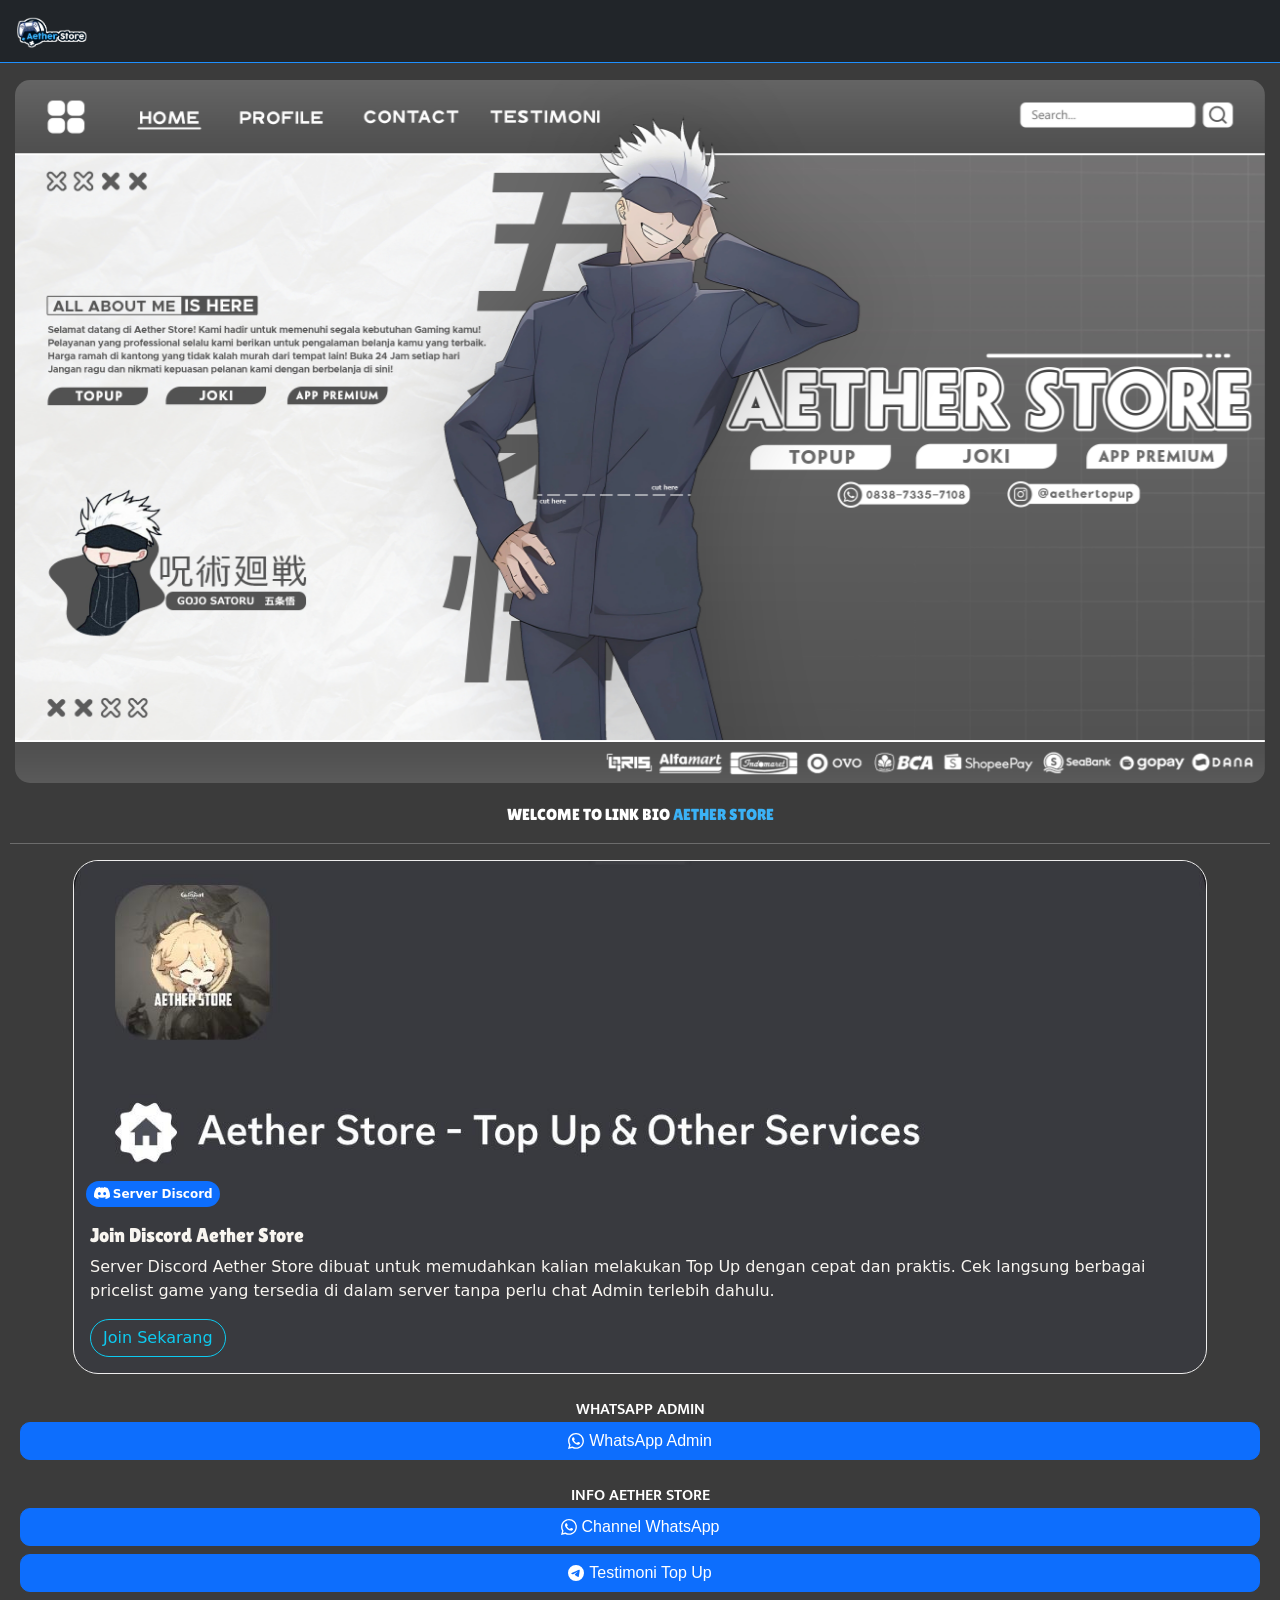
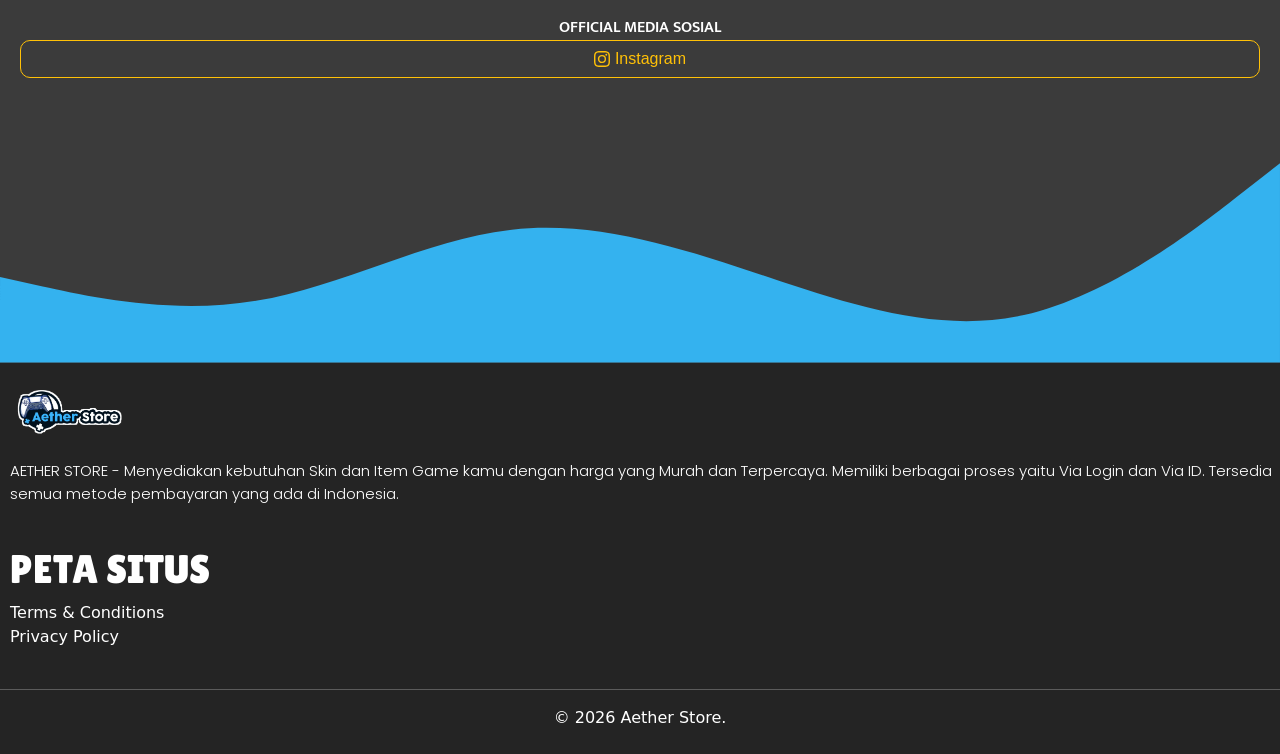
==== commit c41f02d6: "testing" ====
--- a/index.html
+++ b/index.html
@@ -193,14 +193,13 @@
   <hr>
   <div class="text-center">
   <large>
-    © 2026 Aether Store. All Rights Reserved.
+    © 2026 Aether Store.
   </large>
   </div><br>
   </footer>
   </div>
 <!--FOOTER END-->
   
-
 <!--BACK TO TOP-->
     <button onclick='topFunction()' id='myBtn' title='Go to top' style="border-radius: 100px; margin-left: 50px; margin-top: 10px"><svg xmlns="http://www.w3.org/2000/svg" width="30" height="30" fill="currentColor" class="bi bi-arrow-up-circle-fill" viewBox="0 0 16 16">
       <path d="M16 8A8 8 0 1 0 0 8a8 8 0 0 0 16 0zm-7.5 3.5a.5.5 0 0 1-1 0V5.707L5.354 7.854a.5.5 0 1 1-.708-.708l3-3a.5.5 0 0 1 .708 0l3 3a.5.5 0 0 1-.708.708L8.5 5.707V11.5z"/>
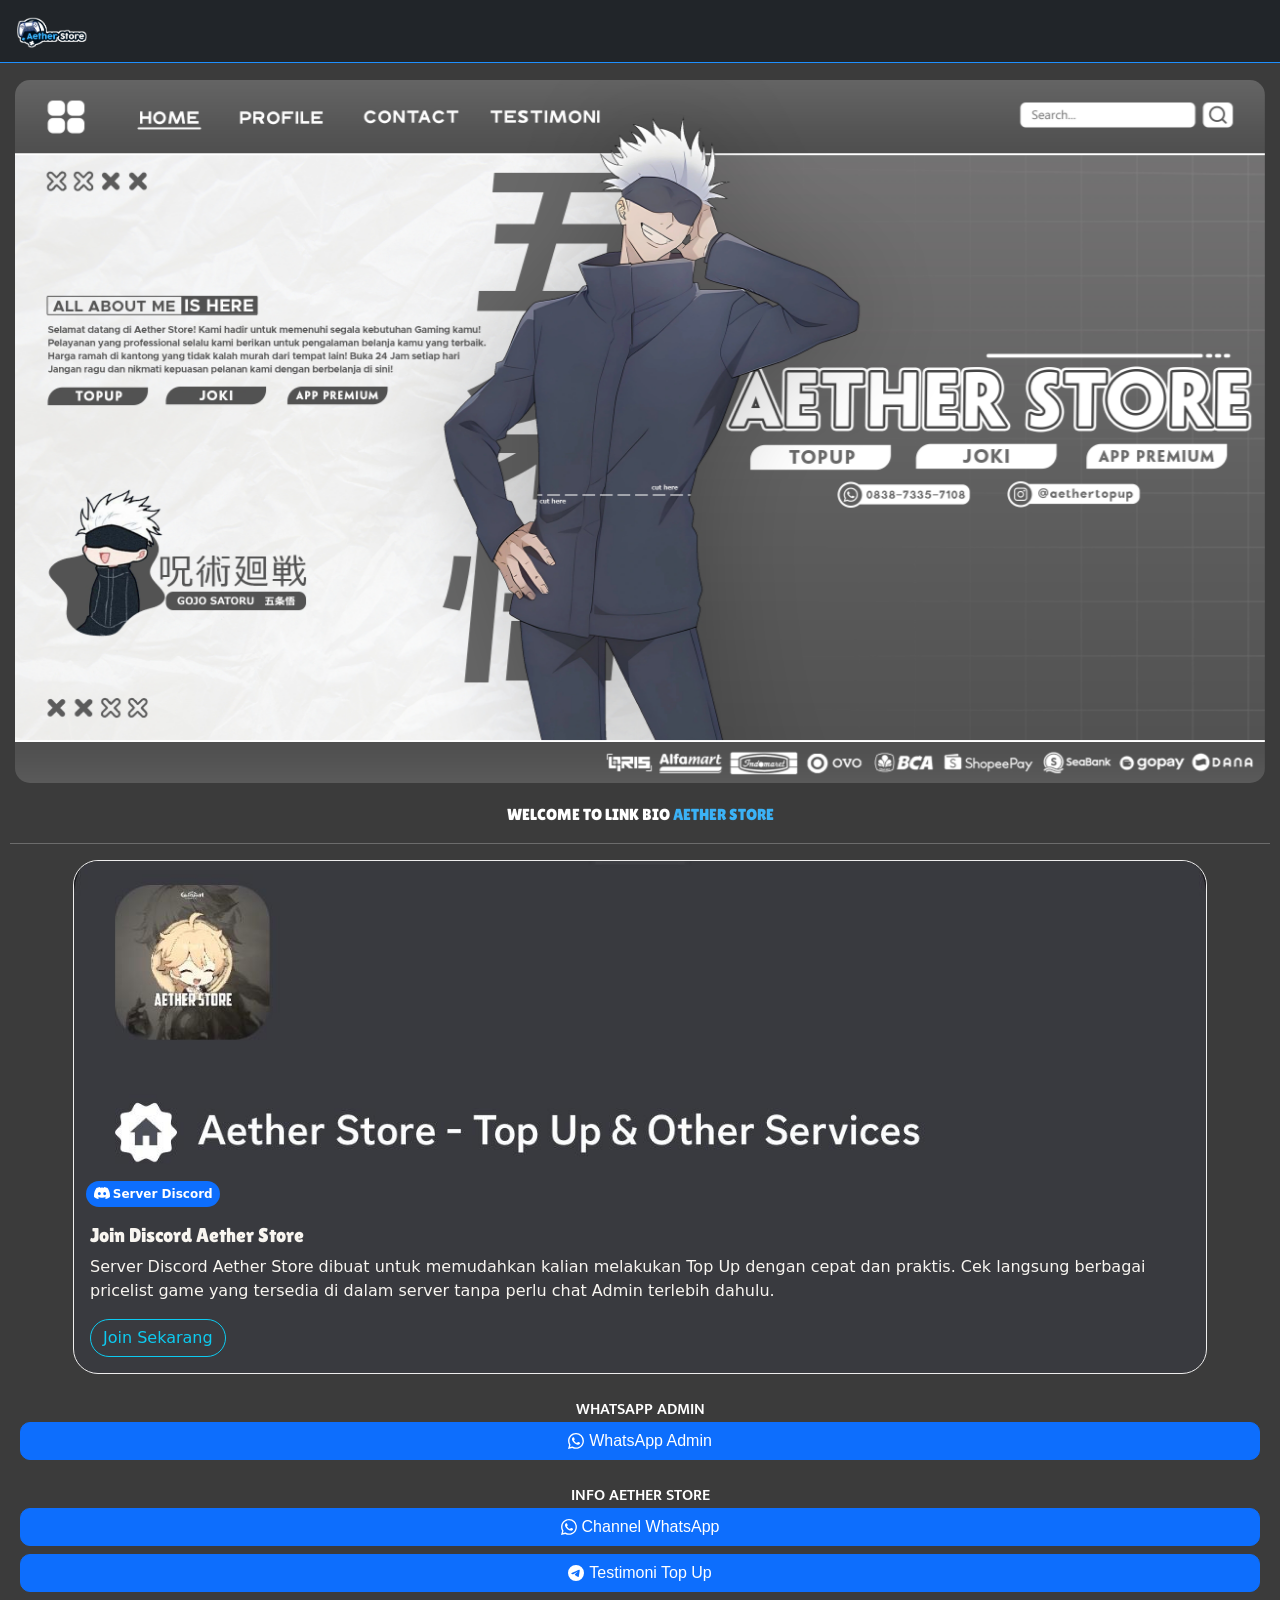
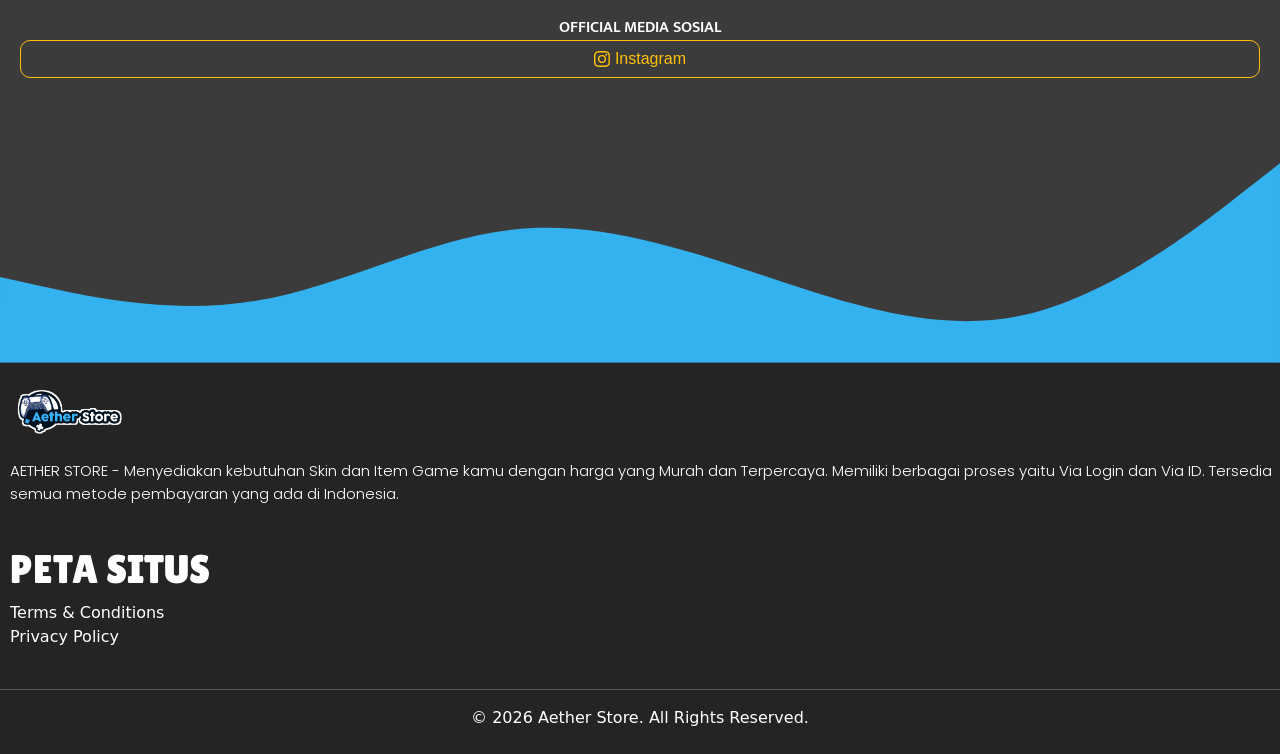
==== commit a8809c09: "footer" ====
--- a/index.html
+++ b/index.html
@@ -193,7 +193,7 @@
   <hr>
   <div class="text-center">
   <large>
-    © 2026 Aether Store.
+    © 2026 Aether Store. All Rights Reserved.
   </large>
   </div><br>
   </footer>
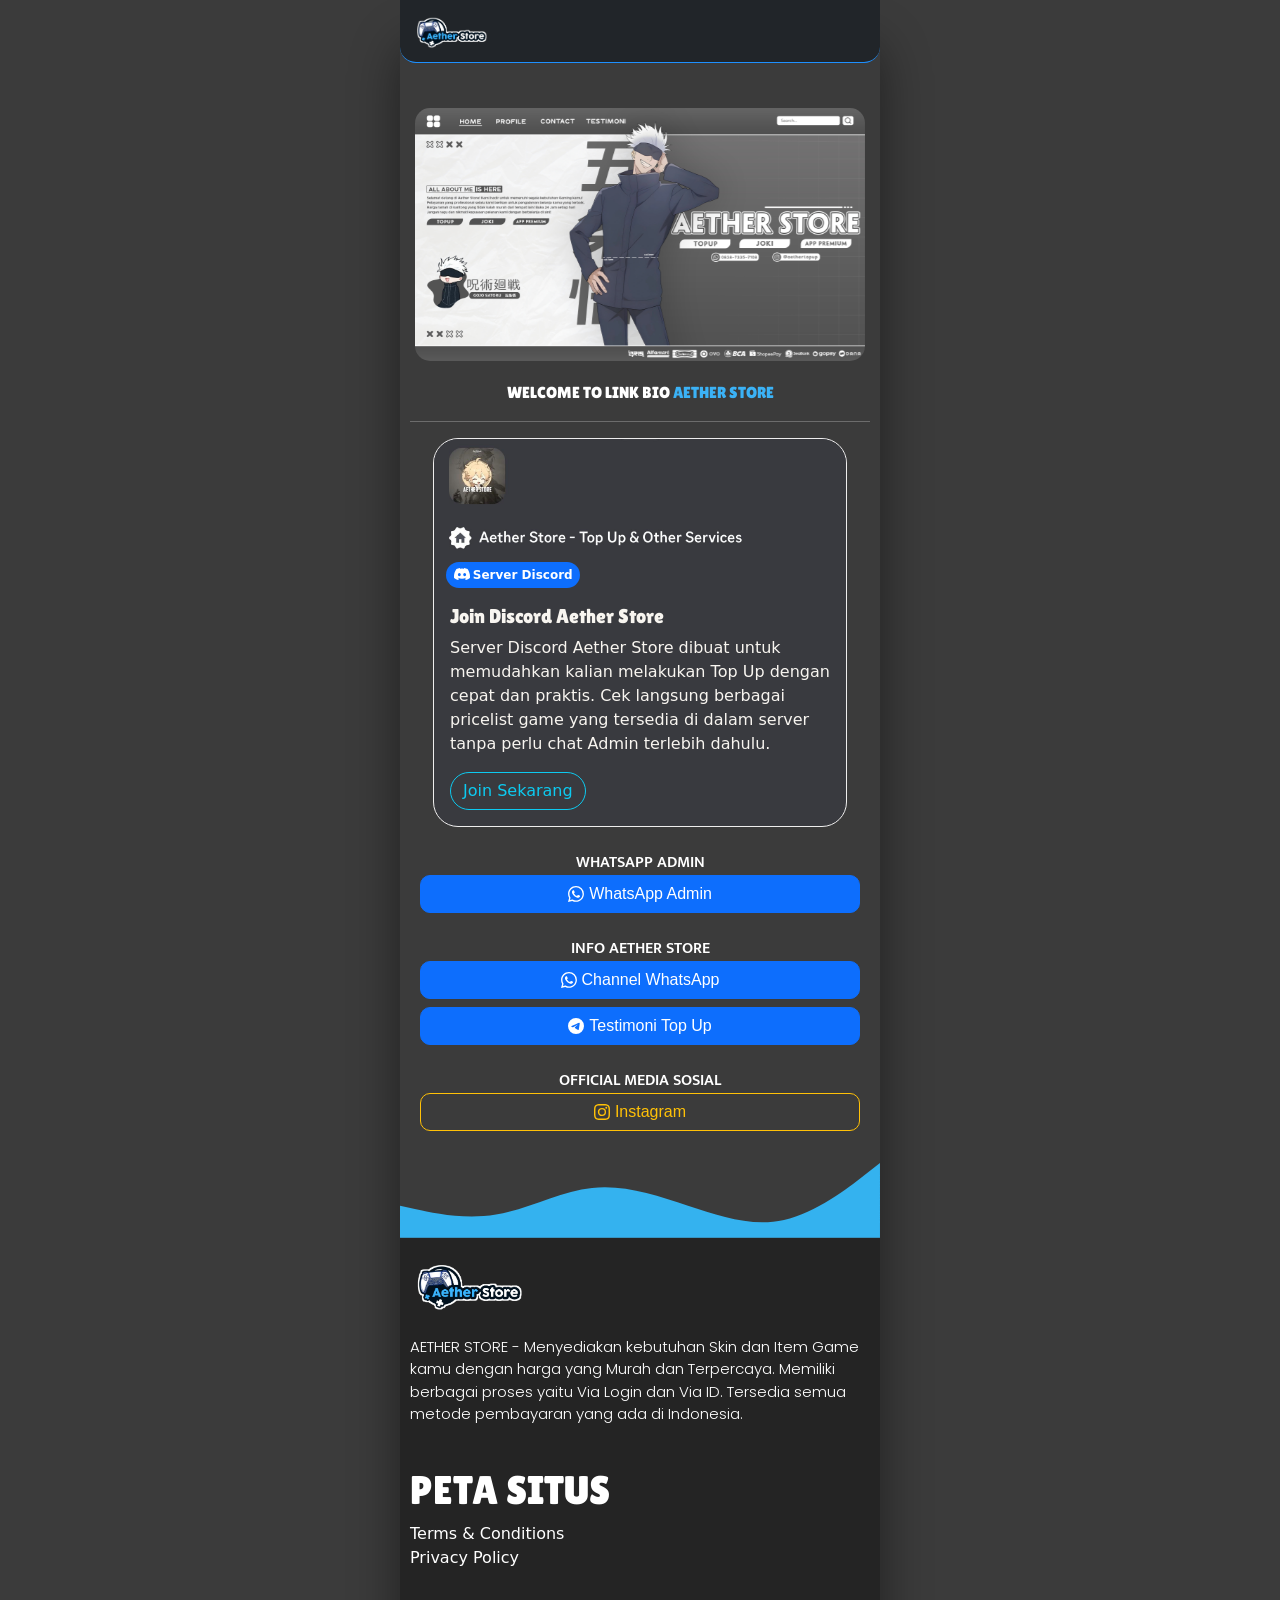
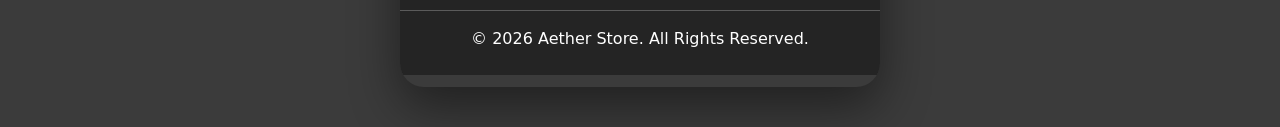
==== commit 1683828f: "Add files via upload" ====
--- a/index.html
+++ b/index.html
@@ -1,215 +1,221 @@
-<!doctype html>
-<html lang="en">
-  <head>
-    <meta charset="utf-8">
-    <meta name="viewport" content="width=device-width, initial-scale=1">
- <link rel="icon" href="/img/logo.png">
-    <link rel="stylesheet" href="/style.css">
-    <title>Aether Store</title>
-    <link rel="preconnect" href="https://fonts.googleapis.com">
-<link rel="preconnect" href="https://fonts.gstatic.com" crossorigin>
-<link href="https://fonts.googleapis.com/css2?family=Anton&family=Lilita+One&family=Mukta:wght@200;300;400;500;600;700;800&family=Poppins:ital,wght@0,100;0,200;0,300;0,400;0,500;0,600;0,700;0,800;0,900;1,100;1,200;1,300;1,400;1,500;1,600;1,700;1,800;1,900&display=swap" rel="stylesheet">
-    <link rel="stylesheet" href="css/style.css" />
-    <script src="/js/main.js"></script>
-    <link href="https://cdn.jsdelivr.net/npm/bootstrap@5.3.3/dist/css/bootstrap.min.css" rel="stylesheet" integrity="sha384-QWTKZyjpPEjISv5WaRU9OFeRpok6YctnYmDr5pNlyT2bRjXh0JMhjY6hW+ALEwIH" crossorigin="anonymous">
-  </head>
-
-  <body style="background-color: rgb(59, 59, 59); color: rgb(255, 255, 255);">
-  
-  <!--NAVBAR-->
-  <nav class="navbar bg-dark border-body fixed-top" data-bs-theme="dark">
-  <div class="container-fluid">
-    <a class="navbar-brand" href="#">
-      <img src="/img/logo.png" alt="Logo" width="80" class="d-inline-block align-text-top">
-    </a>
- <!--HOLD--
-    <button class="navbar-toggler" type="button" data-bs-toggle="collapse" data-bs-target="#navbarNav" aria-controls="navbarNav" aria-expanded="false" aria-label="Toggle navigation">
-      <span class="navbar-toggler-icon"></span>
-    </button>
-    <div class="title collapse navbar-collapse" id="navbarNav">
-      <ul class="navbar-nav">
-        <li class="nav-item">
-          <a class="nav-link active" aria-current="page" href="" 
-<i class="bi bi-house-fill"></i>
-<svg xmlns="http://www.w3.org/2000/svg" width="16" height="16" style="margin-right: 5px; margin-bottom: 5px" fill="currentColor" class="bi bi-house-fill" viewBox="0 0 16 16">
-  <path d="M8.707 1.5a1 1 0 0 0-1.414 0L.646 8.146a.5.5 0 0 0 .708.708L8 2.207l6.646 6.647a.5.5 0 0 0 .708-.708L13 5.793V2.5a.5.5 0 0 0-.5-.5h-1a.5.5 0 0 0-.5.5v1.293z"/>
-  <path d="m8 3.293 6 6V13.5a1.5 1.5 0 0 1-1.5 1.5h-9A1.5 1.5 0 0 1 2 13.5V9.293z"/>
-</svg>Home</a>
-        </li>
-        <!--TES--
-        <li class="nav-item dropdown">
-    <a class="nav-link dropdown-toggle" data-bs-toggle="dropdown" href="#" role="button" aria-expanded="false">Joki Game</a>
-    <ul class="dropdown-menu">
-      <li><a class="dropdown-item" href="joki/joki-mlbb.html">Joki Mobile Legends</a></li>
-      <li><a class="dropdown-item" href="joki/joki-genshin.html">Joki Genshin Impact</a></li>
-    </ul>
-  </li>
-      </ul>
-      <!--TES END-->
-  </div>
-</nav>
-<!--NAVBAR END-->
-
-<!--COUROSEL-->
-<div id="carouselExampleSlidesOnly" class="carousel slide" data-bs-ride="carousel" style="margin-top: 80px; margin-left: 15px; margin-right: 15px">
-  <div class="carousel-inner" style="border-radius: 15px">
-    <div class="carousel-item active">
-      <img src="img/banner.jpg" class="d-block w-100" alt="banner aether">
-    </div>
-  </div>
-</div>
-<!--COUROSEL END-->
-
-<!--TEXT-->
-<div class="welcome">
- <p style="text-align: center; margin-top: 20px">WELCOME TO LINK BIO <span style="color: #3bb2f6">AETHER STORE</span>
- </div>
-  <div style="margin-left: 10px; margin-right: 10px">
-<!--TEXT END-->
-    
-<hr>
-
-<!--CARD DISCORD-->
-<div class="card" style="width: 90%;
-    margin: 0 auto; background-color: #393a3f; color: #F8F5F0; border: 1px solid #EEEDED; border-radius: 25px;">
-  <img src="/img/discord1.jpg" class="card-img-top" alt="Gambar Discord" style="border-radius: 25px">
-<!--BADGE-->
-  <div>
-<span class="badge rounded-pill text-bg-primary" style="margin-left: 12px; margin-top: 10px;">
-      <i class="bi bi-discord"></i>
-      <svg xmlns="http://www.w3.org/2000/svg" width="16" 
-        height="16"
-        style="margin-right: 3px; margin-bottom: 2px;"
-        fill="currentColor" class="bi bi-discord" viewBox="0 0 16 16">
-  <path d="M13.545 2.907a13.2 13.2 0 0 0-3.257-1.011.05.05 0 0 0-.052.025c-.141.25-.297.577-.406.833a12.2 12.2 0 0 0-3.658 0 8 8 0 0 0-.412-.833.05.05 0 0 0-.052-.025c-1.125.194-2.22.534-3.257 1.011a.04.04 0 0 0-.021.018C.356 6.024-.213 9.047.066 12.032q.003.022.021.037a13.3 13.3 0 0 0 3.995 2.02.05.05 0 0 0 .056-.019q.463-.63.818-1.329a.05.05 0 0 0-.01-.059l-.018-.011a9 9 0 0 1-1.248-.595.05.05 0 0 1-.02-.066l.015-.019q.127-.095.248-.195a.05.05 0 0 1 .051-.007c2.619 1.196 5.454 1.196 8.041 0a.05.05 0 0 1 .053.007q.121.1.248.195a.05.05 0 0 1-.004.085 8 8 0 0 1-1.249.594.05.05 0 0 0-.03.03.05.05 0 0 0 .003.041c.24.465.515.909.817 1.329a.05.05 0 0 0 .056.019 13.2 13.2 0 0 0 4.001-2.02.05.05 0 0 0 .021-.037c.334-3.451-.559-6.449-2.366-9.106a.03.03 0 0 0-.02-.019m-8.198 7.307c-.789 0-1.438-.724-1.438-1.612s.637-1.613 1.438-1.613c.807 0 1.45.73 1.438 1.613 0 .888-.637 1.612-1.438 1.612m5.316 0c-.788 0-1.438-.724-1.438-1.612s.637-1.613 1.438-1.613c.807 0 1.451.73 1.438 1.613 0 .888-.631 1.612-1.438 1.612"/>
-      </svg>Server Discord</span>
-  </div>
-<!--BADGE END-->
-  <div class="card-body">
-    <h5 class="card-title welcome">Join Discord Aether Store</h5>
-    <p class="card-text">Server Discord Aether Store dibuat untuk memudahkan kalian melakukan Top Up dengan cepat dan praktis. Cek langsung berbagai pricelist game yang tersedia di dalam server tanpa perlu chat Admin terlebih dahulu.</p>
-    <a href="https://discord.gg/pPPgHdVt45" class="btn btn-outline-info" style="border-radius: 20px">Join Sekarang</a>
-  </div>
-</div>
-<!--CARD DISCORD END-->
-  <br>
-    
-<!--TEXT WHATSHAPP-->
-<div class="title text-center">WHATSAPP ADMIN</div>
-<!--TEXT WHATSAPP END-->
-    
-<!--WHATSHAPP 1-->
-<div class="isi d-grid gap-2">
-  <a class="btn btn-primary" type="button" href="https://wa.me/6283185954151" style="margin-right: 10px; margin-left: 10px; border-radius: 10px">
-  <i class="bi bi-whatsapp"></i>
-  <svg xmlns="http://www.w3.org/2000/svg" width="16" height="16" style="margin-right: 5px; margin-bottom: 2px" fill="currentColor" class="bi bi-whatsapp" viewBox="0 0 16 16">
-  <path d="M13.601 2.326A7.85 7.85 0 0 0 7.994 0C3.627 0 .068 3.558.064 7.926c0 1.399.366 2.76 1.057 3.965L0 16l4.204-1.102a7.9 7.9 0 0 0 3.79.965h.004c4.368 0 7.926-3.558 7.93-7.93A7.9 7.9 0 0 0 13.6 2.326zM7.994 14.521a6.6 6.6 0 0 1-3.356-.92l-.24-.144-2.494.654.666-2.433-.156-.251a6.56 6.56 0 0 1-1.007-3.505c0-3.626 2.957-6.584 6.591-6.584a6.56 6.56 0 0 1 4.66 1.931 6.56 6.56 0 0 1 1.928 4.66c-.004 3.639-2.961 6.592-6.592 6.592m3.615-4.934c-.197-.099-1.17-.578-1.353-.646-.182-.065-.315-.099-.445.099-.133.197-.513.646-.627.775-.114.133-.232.148-.43.05-.197-.1-.836-.308-1.592-.985-.59-.525-.985-1.175-1.103-1.372-.114-.198-.011-.304.088-.403.087-.088.197-.232.296-.346.1-.114.133-.198.198-.33.065-.134.034-.248-.015-.347-.05-.099-.445-1.076-.612-1.47-.16-.389-.323-.335-.445-.34-.114-.007-.247-.007-.38-.007a.73.73 0 0 0-.529.247c-.182.198-.691.677-.691 1.654s.71 1.916.81 2.049c.098.133 1.394 2.132 3.383 2.992.47.205.84.326 1.129.418.475.152.904.129 1.246.08.38-.058 1.171-.48 1.338-.943.164-.464.164-.86.114-.943-.049-.084-.182-.133-.38-.232"/>
-  </svg>WhatsApp Admin</a>
-</div>
-<!--WHATSHAPP 1 END-->
-    
-<br>
-    
-<!--TEXT GRUP KOMUNITAS-->
-  <div class="title text-center">
-  INFO AETHER STORE</div>
-<!--TEXT GRUP KOMUNITAS END-->
-
-<!--CHANNEL WHATSAPP-->
-<div class="isi d-grid gap-2">
-  <a class="btn btn-primary" type="button" href="https://whatsapp.com/channel/0029VaEwTaWGOj9wqBCiwC2v" style="margin-right: 10px; margin-left: 10px; border-radius: 10px"
-    <i class="bi bi-whatsapp"></i>
-      <svg xmlns="http://www.w3.org/2000/svg" width="16" height="16" style="margin-right: 5px; margin-bottom: 2px" fill="currentColor" class="bi bi-whatsapp" viewBox="0 0 16 16">
-  <path d="M13.601 2.326A7.85 7.85 0 0 0 7.994 0C3.627 0 .068 3.558.064 7.926c0 1.399.366 2.76 1.057 3.965L0 16l4.204-1.102a7.9 7.9 0 0 0 3.79.965h.004c4.368 0 7.926-3.558 7.93-7.93A7.9 7.9 0 0 0 13.6 2.326zM7.994 14.521a6.6 6.6 0 0 1-3.356-.92l-.24-.144-2.494.654.666-2.433-.156-.251a6.56 6.56 0 0 1-1.007-3.505c0-3.626 2.957-6.584 6.591-6.584a6.56 6.56 0 0 1 4.66 1.931 6.56 6.56 0 0 1 1.928 4.66c-.004 3.639-2.961 6.592-6.592 6.592m3.615-4.934c-.197-.099-1.17-.578-1.353-.646-.182-.065-.315-.099-.445.099-.133.197-.513.646-.627.775-.114.133-.232.148-.43.05-.197-.1-.836-.308-1.592-.985-.59-.525-.985-1.175-1.103-1.372-.114-.198-.011-.304.088-.403.087-.088.197-.232.296-.346.1-.114.133-.198.198-.33.065-.134.034-.248-.015-.347-.05-.099-.445-1.076-.612-1.47-.16-.389-.323-.335-.445-.34-.114-.007-.247-.007-.38-.007a.73.73 0 0 0-.529.247c-.182.198-.691.677-.691 1.654s.71 1.916.81 2.049c.098.133 1.394 2.132 3.383 2.992.47.205.84.326 1.129.418.475.152.904.129 1.246.08.38-.058 1.171-.48 1.338-.943.164-.464.164-.86.114-.943-.049-.084-.182-.133-.38-.232"/>
-</svg>Channel WhatsApp</a>
-<!--CHANNEL WHATSAPP END-->
-
-<!--TELEGRAM TESTIMONI-->
-  <a class="btn btn-primary" type="button" href="https://t.me/aetherstoreeeeeee" style="margin-right: 10px; margin-left: 10px; border-radius: 10px"
-    <i class="bi bi-telegram"></i>
-    <svg xmlns="http://www.w3.org/2000/svg" width="16" height="16" style="margin-right: 5px; margin-bottom: 2px" fill="currentColor" class="bi bi-telegram" viewBox="0 0 16 16">
-  <path d="M16 8A8 8 0 1 1 0 8a8 8 0 0 1 16 0M8.287 5.906q-1.168.486-4.666 2.01-.567.225-.595.442c-.03.243.275.339.69.47l.175.055c.408.133.958.288 1.243.294q.39.01.868-.32 3.269-2.206 3.374-2.23c.05-.012.12-.026.166.016s.042.12.037.141c-.03.129-1.227 1.241-1.846 1.817-.193.18-.33.307-.358.336a8 8 0 0 1-.188.186c-.38.366-.664.64.015 1.088.327.216.589.393.85.571.284.194.568.387.936.629q.14.092.27.187c.331.236.63.448.997.414.214-.02.435-.22.547-.82.265-1.417.786-4.486.906-5.751a1.4 1.4 0 0 0-.013-.315.34.34 0 0 0-.114-.217.53.53 0 0 0-.31-.093c-.3.005-.763.166-2.984 1.09"/>
-</svg>Testimoni Top Up</a></div>
-<!--TELEGRAM TESTIMONI END-->
-
-<!--DISCORD--
-  <a class="btn btn-primary" type="button" href="https://discord.gg/pPPgHdVt45" style="margin-right: 10px; margin-left: 10px; border-radius: 10px"
-    <i class="bi bi-discord"></i><svg xmlns="http://www.w3.org/2000/svg" width="16" height="16" style="margin-right: 5px; margin-bottom: 2px" fill="currentColor" class="bi bi-discord" viewBox="0 0 16 16">
-  <path d="M13.545 2.907a13.2 13.2 0 0 0-3.257-1.011.05.05 0 0 0-.052.025c-.141.25-.297.577-.406.833a12.2 12.2 0 0 0-3.658 0 8 8 0 0 0-.412-.833.05.05 0 0 0-.052-.025c-1.125.194-2.22.534-3.257 1.011a.04.04 0 0 0-.021.018C.356 6.024-.213 9.047.066 12.032q.003.022.021.037a13.3 13.3 0 0 0 3.995 2.02.05.05 0 0 0 .056-.019q.463-.63.818-1.329a.05.05 0 0 0-.01-.059l-.018-.011a9 9 0 0 1-1.248-.595.05.05 0 0 1-.02-.066l.015-.019q.127-.095.248-.195a.05.05 0 0 1 .051-.007c2.619 1.196 5.454 1.196 8.041 0a.05.05 0 0 1 .053.007q.121.1.248.195a.05.05 0 0 1-.004.085 8 8 0 0 1-1.249.594.05.05 0 0 0-.03.03.05.05 0 0 0 .003.041c.24.465.515.909.817 1.329a.05.05 0 0 0 .056.019 13.2 13.2 0 0 0 4.001-2.02.05.05 0 0 0 .021-.037c.334-3.451-.559-6.449-2.366-9.106a.03.03 0 0 0-.02-.019m-8.198 7.307c-.789 0-1.438-.724-1.438-1.612s.637-1.613 1.438-1.613c.807 0 1.45.73 1.438 1.613 0 .888-.637 1.612-1.438 1.612m5.316 0c-.788 0-1.438-.724-1.438-1.612s.637-1.613 1.438-1.613c.807 0 1.451.73 1.438 1.613 0 .888-.631 1.612-1.438 1.612"/>
-</svg>Server Discord Aether Store</a>
-<!--DISCORD END-->
-
-<br>
-
-<!--TEXT MEDIA SOSIAL-->
-  <div class="title text-center">OFFICIAL MEDIA SOSIAL</div>
-<!--TEXT MEDIA SOSIAL END-->
-
-<!--INSTAGRAM-->
-<div class="isi d-grid gap-2">
-  <a class="btn btn-outline-warning" type="button" href="https://www.instagram.com/aethertopup?igsh=bTdqOTg2N3djcGpo" style="margin-right: 10px; margin-left: 10px; border-radius: 10px"
-  <i class="bi bi-instagram"></i>
-  <svg xmlns="http://www.w3.org/2000/svg" width="16" height="16" style="margin-right: 5px; margin-bottom: 2px" fill="currentColor" class="bi bi-instagram" viewBox="0 0 16 16">
-  <path d="M8 0C5.829 0 5.556.01 4.703.048 3.85.088 3.269.222 2.76.42a3.9 3.9 0 0 0-1.417.923A3.9 3.9 0 0 0 .42 2.76C.222 3.268.087 3.85.048 4.7.01 5.555 0 5.827 0 8.001c0 2.172.01 2.444.048 3.297.04.852.174 1.433.372 1.942.205.526.478.972.923 1.417.444.445.89.719 1.416.923.51.198 1.09.333 1.942.372C5.555 15.99 5.827 16 8 16s2.444-.01 3.298-.048c.851-.04 1.434-.174 1.943-.372a3.9 3.9 0 0 0 1.416-.923c.445-.445.718-.891.923-1.417.197-.509.332-1.09.372-1.942C15.99 10.445 16 10.173 16 8s-.01-2.445-.048-3.299c-.04-.851-.175-1.433-.372-1.941a3.9 3.9 0 0 0-.923-1.417A3.9 3.9 0 0 0 13.24.42c-.51-.198-1.092-.333-1.943-.372C10.443.01 10.172 0 7.998 0zm-.717 1.442h.718c2.136 0 2.389.007 3.232.046.78.035 1.204.166 1.486.275.373.145.64.319.92.599s.453.546.598.92c.11.281.24.705.275 1.485.039.843.047 1.096.047 3.231s-.008 2.389-.047 3.232c-.035.78-.166 1.203-.275 1.485a2.5 2.5 0 0 1-.599.919c-.28.28-.546.453-.92.598-.28.11-.704.24-1.485.276-.843.038-1.096.047-3.232.047s-2.39-.009-3.233-.047c-.78-.036-1.203-.166-1.485-.276a2.5 2.5 0 0 1-.92-.598 2.5 2.5 0 0 1-.6-.92c-.109-.281-.24-.705-.275-1.485-.038-.843-.046-1.096-.046-3.233s.008-2.388.046-3.231c.036-.78.166-1.204.276-1.486.145-.373.319-.64.599-.92s.546-.453.92-.598c.282-.11.705-.24 1.485-.276.738-.034 1.024-.044 2.515-.045zm4.988 1.328a.96.96 0 1 0 0 1.92.96.96 0 0 0 0-1.92m-4.27 1.122a4.109 4.109 0 1 0 0 8.217 4.109 4.109 0 0 0 0-8.217m0 1.441a2.667 2.667 0 1 1 0 5.334 2.667 2.667 0 0 1 0-5.334"/>
-</svg>Instagram</a>
-</div>
-</div>
-<!--INSTAGRAM END-->
-
-<!--TIKTOK--
-  <a class="btn btn-outline-warning" type="button" href="https://www.tiktok.com/@aether.storeee?_t=8nvmX7V1MQc&_r=1" style="margin-right: 10px; margin-left: 10px"
-    <i class="bi bi-tiktok"></i>
-    <svg xmlns="http://www.w3.org/2000/svg" width="16" height="16" style="margin-right: 5px; margin-bottom: 2px" fill="currentColor" class="bi bi-tiktok" viewBox="0 0 16 16">
-  <path d="M9 0h1.98c.144.715.54 1.617 1.235 2.512C12.895 3.389 13.797 4 15 4v2c-1.753 0-3.07-.814-4-1.829V11a5 5 0 1 1-5-5v2a3 3 0 1 0 3 3z"/>
-    </svg>TikTok</a>
-</div>
-</div>
-<!--TIKTOK END-->
-
-<!-- PEMISAH -->
-<svg xmlns="http://www.w3.org/2000/svg" viewBox="0 0 1440 320">
-  <path fill="#34B2EF" fill-opacity="1" d="M0,224L48,234.7C96,245,192,267,288,250.7C384,235,480,181,576,170.7C672,160,768,192,864,224C960,256,1056,288,1152,266.7C1248,245,1344,171,1392,133.3L1440,96L1440,320L1392,320C1344,320,1248,320,1152,320C1056,320,960,320,864,320C768,320,672,320,576,320C480,320,384,320,288,320C192,320,96,320,48,320L0,320Z"></path>
-</svg>
-<!-- PEMISAH END -->
-
-<!--FOOTER-->
-<div style="background-color: hwb(0 14% 86%)">
-<footer>
-  <br>
-  <img style="margin-left: 10px;" src="/img/logo.png" alt="Logo" width="120">
-  <br><br>
-<p class="coppy" style="font-size: 15px; margin-left: 10px;">AETHER STORE - Menyediakan kebutuhan Skin
-dan Item Game kamu dengan harga yang
-Murah dan Terpercaya. Memiliki berbagai
-proses yaitu Via Login dan Via ID. Tersedia
-semua metode pembayaran yang ada di Indonesia.</p>
-<br>
-  <h1 style="margin-left: 10px;" class="welcome">PETA SITUS</h1>    
-  <div style="margin-left: 10px;">
-    <a href="/policy/termsconditions" class="peta">Terms & Conditions</a><br>
-    <a href="/policy/privacypolicy" class="peta">Privacy Policy</a>
-  </div>
-<br>
-  <hr>
-  <div class="text-center">
-  <large>
-    © 2026 Aether Store. All Rights Reserved.
-  </large>
-  </div><br>
-  </footer>
-  </div>
-<!--FOOTER END-->
-  
-<!--BACK TO TOP-->
-    <button onclick='topFunction()' id='myBtn' title='Go to top' style="border-radius: 100px; margin-left: 50px; margin-top: 10px"><svg xmlns="http://www.w3.org/2000/svg" width="30" height="30" fill="currentColor" class="bi bi-arrow-up-circle-fill" viewBox="0 0 16 16">
-      <path d="M16 8A8 8 0 1 0 0 8a8 8 0 0 0 16 0zm-7.5 3.5a.5.5 0 0 1-1 0V5.707L5.354 7.854a.5.5 0 1 1-.708-.708l3-3a.5.5 0 0 1 .708 0l3 3a.5.5 0 0 1-.708.708L8.5 5.707V11.5z"/>
-    </svg></button>
-<!--BACK TO TOP END-->
-    
-<script src="/js/main.js"></script>
-<!-- javascript bundle with popper -->
-<script 
-src="https://cdn.jsdelivr.net/npm/bootstrap@5.3.0-alpha1/dist/js/bootstrap.bundle.min.js" integrity="sha384-w76AqPfDkMBDXo30jS1Sgez6pr3x5MlQ1ZAGC+nuZB+EYdgRZgiwxhTBTkF7CXvN" 
-crossorigin="anonymous"></script>
-  </body>
-</html>
+<!doctype html>
+<html lang="en">
+  <head>
+    <meta charset="utf-8">
+    <meta name="viewport" content="width=device-width, initial-scale=1">
+ <link rel="icon" href="/img/logo.png">
+    <link rel="stylesheet" href="/style.css">
+    <title>Aether Store</title>
+    <link rel="preconnect" href="https://fonts.googleapis.com">
+<link rel="preconnect" href="https://fonts.gstatic.com" crossorigin>
+<link href="https://fonts.googleapis.com/css2?family=Anton&family=Lilita+One&family=Mukta:wght@200;300;400;500;600;700;800&family=Poppins:ital,wght@0,100;0,200;0,300;0,400;0,500;0,600;0,700;0,800;0,900;1,100;1,200;1,300;1,400;1,500;1,600;1,700;1,800;1,900&display=swap" rel="stylesheet">
+    <link rel="stylesheet" href="css/style.css" />
+    <script src="/js/main.js"></script>
+    <link href="https://cdn.jsdelivr.net/npm/bootstrap@5.3.3/dist/css/bootstrap.min.css" rel="stylesheet" integrity="sha384-QWTKZyjpPEjISv5WaRU9OFeRpok6YctnYmDr5pNlyT2bRjXh0JMhjY6hW+ALEwIH" crossorigin="anonymous">
+  </head>
+
+  <body style="background-color: rgb(59, 59, 59); color: rgb(255, 255, 255);">
+  
+  <!--NAVBAR-->
+  <nav class="navbar bg-dark border-body fixed-top" data-bs-theme="dark">
+  <div class="container-fluid">
+    <a class="navbar-brand" href="#">
+      <img src="/img/logo.png" alt="Logo" width="80" class="d-inline-block align-text-top">
+    </a>
+ <!--HOLD--
+    <button class="navbar-toggler" type="button" data-bs-toggle="collapse" data-bs-target="#navbarNav" aria-controls="navbarNav" aria-expanded="false" aria-label="Toggle navigation">
+      <span class="navbar-toggler-icon"></span>
+    </button>
+    <div class="title collapse navbar-collapse" id="navbarNav">
+      <ul class="navbar-nav">
+        <li class="nav-item">
+          <a class="nav-link active" aria-current="page" href="" 
+<i class="bi bi-house-fill"></i>
+<svg xmlns="http://www.w3.org/2000/svg" width="16" height="16" style="margin-right: 5px; margin-bottom: 5px" fill="currentColor" class="bi bi-house-fill" viewBox="0 0 16 16">
+  <path d="M8.707 1.5a1 1 0 0 0-1.414 0L.646 8.146a.5.5 0 0 0 .708.708L8 2.207l6.646 6.647a.5.5 0 0 0 .708-.708L13 5.793V2.5a.5.5 0 0 0-.5-.5h-1a.5.5 0 0 0-.5.5v1.293z"/>
+  <path d="m8 3.293 6 6V13.5a1.5 1.5 0 0 1-1.5 1.5h-9A1.5 1.5 0 0 1 2 13.5V9.293z"/>
+</svg>Home</a>
+        </li>
+        <!--TES--
+        <li class="nav-item dropdown">
+    <a class="nav-link dropdown-toggle" data-bs-toggle="dropdown" href="#" role="button" aria-expanded="false">Joki Game</a>
+    <ul class="dropdown-menu">
+      <li><a class="dropdown-item" href="joki/joki-mlbb.html">Joki Mobile Legends</a></li>
+      <li><a class="dropdown-item" href="joki/joki-genshin.html">Joki Genshin Impact</a></li>
+    </ul>
+  </li>
+      </ul>
+      <!--TES END-->
+  </div>
+</nav>
+<!--NAVBAR END-->
+
+<!--APP WRAP START-->
+<div class="app-wrap">
+
+<!--COUROSEL-->
+<div id="carouselExampleSlidesOnly" class="carousel slide" data-bs-ride="carousel" style="margin-top: 80px; margin-left: 15px; margin-right: 15px">
+  <div class="carousel-inner" style="border-radius: 15px">
+    <div class="carousel-item active">
+      <img src="img/banner.jpg" class="d-block w-100" alt="banner aether">
+    </div>
+  </div>
+</div>
+<!--COUROSEL END-->
+
+<!--TEXT-->
+<div class="welcome">
+ <p style="text-align: center; margin-top: 20px">WELCOME TO LINK BIO <span style="color: #3bb2f6">AETHER STORE</span>
+ </div>
+  <div style="margin-left: 10px; margin-right: 10px">
+<!--TEXT END-->
+    
+<hr>
+
+<!--CARD DISCORD-->
+<div class="card" style="width: 90%;
+    margin: 0 auto; background-color: #393a3f; color: #F8F5F0; border: 1px solid #EEEDED; border-radius: 25px;">
+  <img src="/img/discord1.jpg" class="card-img-top" alt="Gambar Discord" style="border-radius: 25px">
+<!--BADGE-->
+  <div>
+<span class="badge rounded-pill text-bg-primary" style="margin-left: 12px; margin-top: 10px;">
+      <i class="bi bi-discord"></i>
+      <svg xmlns="http://www.w3.org/2000/svg" width="16" 
+        height="16"
+        style="margin-right: 3px; margin-bottom: 2px;"
+        fill="currentColor" class="bi bi-discord" viewBox="0 0 16 16">
+  <path d="M13.545 2.907a13.2 13.2 0 0 0-3.257-1.011.05.05 0 0 0-.052.025c-.141.25-.297.577-.406.833a12.2 12.2 0 0 0-3.658 0 8 8 0 0 0-.412-.833.05.05 0 0 0-.052-.025c-1.125.194-2.22.534-3.257 1.011a.04.04 0 0 0-.021.018C.356 6.024-.213 9.047.066 12.032q.003.022.021.037a13.3 13.3 0 0 0 3.995 2.02.05.05 0 0 0 .056-.019q.463-.63.818-1.329a.05.05 0 0 0-.01-.059l-.018-.011a9 9 0 0 1-1.248-.595.05.05 0 0 1-.02-.066l.015-.019q.127-.095.248-.195a.05.05 0 0 1 .051-.007c2.619 1.196 5.454 1.196 8.041 0a.05.05 0 0 1 .053.007q.121.1.248.195a.05.05 0 0 1-.004.085 8 8 0 0 1-1.249.594.05.05 0 0 0-.03.03.05.05 0 0 0 .003.041c.24.465.515.909.817 1.329a.05.05 0 0 0 .056.019 13.2 13.2 0 0 0 4.001-2.02.05.05 0 0 0 .021-.037c.334-3.451-.559-6.449-2.366-9.106a.03.03 0 0 0-.02-.019m-8.198 7.307c-.789 0-1.438-.724-1.438-1.612s.637-1.613 1.438-1.613c.807 0 1.45.73 1.438 1.613 0 .888-.637 1.612-1.438 1.612m5.316 0c-.788 0-1.438-.724-1.438-1.612s.637-1.613 1.438-1.613c.807 0 1.451.73 1.438 1.613 0 .888-.631 1.612-1.438 1.612"/>
+      </svg>Server Discord</span>
+  </div>
+<!--BADGE END-->
+  <div class="card-body">
+    <h5 class="card-title welcome">Join Discord Aether Store</h5>
+    <p class="card-text">Server Discord Aether Store dibuat untuk memudahkan kalian melakukan Top Up dengan cepat dan praktis. Cek langsung berbagai pricelist game yang tersedia di dalam server tanpa perlu chat Admin terlebih dahulu.</p>
+    <a href="https://discord.gg/pPPgHdVt45" class="btn btn-outline-info" style="border-radius: 20px">Join Sekarang</a>
+  </div>
+</div>
+<!--CARD DISCORD END-->
+  <br>
+    
+<!--TEXT WHATSHAPP-->
+<div class="title text-center">WHATSAPP ADMIN</div>
+<!--TEXT WHATSAPP END-->
+    
+<!--WHATSHAPP 1-->
+<div class="isi d-grid gap-2">
+  <a class="btn btn-primary" type="button" href="https://wa.me/6283185954151" style="margin-right: 10px; margin-left: 10px; border-radius: 10px">
+  <i class="bi bi-whatsapp"></i>
+  <svg xmlns="http://www.w3.org/2000/svg" width="16" height="16" style="margin-right: 5px; margin-bottom: 2px" fill="currentColor" class="bi bi-whatsapp" viewBox="0 0 16 16">
+  <path d="M13.601 2.326A7.85 7.85 0 0 0 7.994 0C3.627 0 .068 3.558.064 7.926c0 1.399.366 2.76 1.057 3.965L0 16l4.204-1.102a7.9 7.9 0 0 0 3.79.965h.004c4.368 0 7.926-3.558 7.93-7.93A7.9 7.9 0 0 0 13.6 2.326zM7.994 14.521a6.6 6.6 0 0 1-3.356-.92l-.24-.144-2.494.654.666-2.433-.156-.251a6.56 6.56 0 0 1-1.007-3.505c0-3.626 2.957-6.584 6.591-6.584a6.56 6.56 0 0 1 4.66 1.931 6.56 6.56 0 0 1 1.928 4.66c-.004 3.639-2.961 6.592-6.592 6.592m3.615-4.934c-.197-.099-1.17-.578-1.353-.646-.182-.065-.315-.099-.445.099-.133.197-.513.646-.627.775-.114.133-.232.148-.43.05-.197-.1-.836-.308-1.592-.985-.59-.525-.985-1.175-1.103-1.372-.114-.198-.011-.304.088-.403.087-.088.197-.232.296-.346.1-.114.133-.198.198-.33.065-.134.034-.248-.015-.347-.05-.099-.445-1.076-.612-1.47-.16-.389-.323-.335-.445-.34-.114-.007-.247-.007-.38-.007a.73.73 0 0 0-.529.247c-.182.198-.691.677-.691 1.654s.71 1.916.81 2.049c.098.133 1.394 2.132 3.383 2.992.47.205.84.326 1.129.418.475.152.904.129 1.246.08.38-.058 1.171-.48 1.338-.943.164-.464.164-.86.114-.943-.049-.084-.182-.133-.38-.232"/>
+  </svg>WhatsApp Admin</a>
+</div>
+<!--WHATSHAPP 1 END-->
+    
+<br>
+    
+<!--TEXT GRUP KOMUNITAS-->
+  <div class="title text-center">
+  INFO AETHER STORE</div>
+<!--TEXT GRUP KOMUNITAS END-->
+
+<!--CHANNEL WHATSAPP-->
+<div class="isi d-grid gap-2">
+  <a class="btn btn-primary" type="button" href="https://whatsapp.com/channel/0029VaEwTaWGOj9wqBCiwC2v" style="margin-right: 10px; margin-left: 10px; border-radius: 10px">
+    <i class="bi bi-whatsapp"></i>
+      <svg xmlns="http://www.w3.org/2000/svg" width="16" height="16" style="margin-right: 5px; margin-bottom: 2px" fill="currentColor" class="bi bi-whatsapp" viewBox="0 0 16 16">
+  <path d="M13.601 2.326A7.85 7.85 0 0 0 7.994 0C3.627 0 .068 3.558.064 7.926c0 1.399.366 2.76 1.057 3.965L0 16l4.204-1.102a7.9 7.9 0 0 0 3.79.965h.004c4.368 0 7.926-3.558 7.93-7.93A7.9 7.9 0 0 0 13.6 2.326zM7.994 14.521a6.6 6.6 0 0 1-3.356-.92l-.24-.144-2.494.654.666-2.433-.156-.251a6.56 6.56 0 0 1-1.007-3.505c0-3.626 2.957-6.584 6.591-6.584a6.56 6.56 0 0 1 4.66 1.931 6.56 6.56 0 0 1 1.928 4.66c-.004 3.639-2.961 6.592-6.592 6.592m3.615-4.934c-.197-.099-1.17-.578-1.353-.646-.182-.065-.315-.099-.445.099-.133.197-.513.646-.627.775-.114.133-.232.148-.43.05-.197-.1-.836-.308-1.592-.985-.59-.525-.985-1.175-1.103-1.372-.114-.198-.011-.304.088-.403.087-.088.197-.232.296-.346.1-.114.133-.198.198-.33.065-.134.034-.248-.015-.347-.05-.099-.445-1.076-.612-1.47-.16-.389-.323-.335-.445-.34-.114-.007-.247-.007-.38-.007a.73.73 0 0 0-.529.247c-.182.198-.691.677-.691 1.654s.71 1.916.81 2.049c.098.133 1.394 2.132 3.383 2.992.47.205.84.326 1.129.418.475.152.904.129 1.246.08.38-.058 1.171-.48 1.338-.943.164-.464.164-.86.114-.943-.049-.084-.182-.133-.38-.232"/>
+</svg>Channel WhatsApp</a>
+<!--CHANNEL WHATSAPP END-->
+
+<!--TELEGRAM TESTIMONI-->
+  <a class="btn btn-primary" type="button" href="https://t.me/aetherstoreeeeeee" style="margin-right: 10px; margin-left: 10px; border-radius: 10px">
+    <i class="bi bi-telegram"></i>
+    <svg xmlns="http://www.w3.org/2000/svg" width="16" height="16" style="margin-right: 5px; margin-bottom: 2px" fill="currentColor" class="bi bi-telegram" viewBox="0 0 16 16">
+  <path d="M16 8A8 8 0 1 1 0 8a8 8 0 0 1 16 0M8.287 5.906q-1.168.486-4.666 2.01-.567.225-.595.442c-.03.243.275.339.69.47l.175.055c.408.133.958.288 1.243.294q.39.01.868-.32 3.269-2.206 3.374-2.23c.05-.012.12-.026.166.016s.042.12.037.141c-.03.129-1.227 1.241-1.846 1.817-.193.18-.33.307-.358.336a8 8 0 0 1-.188.186c-.38.366-.664.64.015 1.088.327.216.589.393.85.571.284.194.568.387.936.629q.14.092.27.187c.331.236.63.448.997.414.214-.02.435-.22.547-.82.265-1.417.786-4.486.906-5.751a1.4 1.4 0 0 0-.013-.315.34.34 0 0 0-.114-.217.53.53 0 0 0-.31-.093c-.3.005-.763.166-2.984 1.09"/>
+</svg>Testimoni Top Up</a></div>
+<!--TELEGRAM TESTIMONI END-->
+
+<!--DISCORD--
+  <a class="btn btn-primary" type="button" href="https://discord.gg/pPPgHdVt45" style="margin-right: 10px; margin-left: 10px; border-radius: 10px"
+    <i class="bi bi-discord"></i><svg xmlns="http://www.w3.org/2000/svg" width="16" height="16" style="margin-right: 5px; margin-bottom: 2px" fill="currentColor" class="bi bi-discord" viewBox="0 0 16 16">
+  <path d="M13.545 2.907a13.2 13.2 0 0 0-3.257-1.011.05.05 0 0 0-.052.025c-.141.25-.297.577-.406.833a12.2 12.2 0 0 0-3.658 0 8 8 0 0 0-.412-.833.05.05 0 0 0-.052-.025c-1.125.194-2.22.534-3.257 1.011a.04.04 0 0 0-.021.018C.356 6.024-.213 9.047.066 12.032q.003.022.021.037a13.3 13.3 0 0 0 3.995 2.02.05.05 0 0 0 .056-.019q.463-.63.818-1.329a.05.05 0 0 0-.01-.059l-.018-.011a9 9 0 0 1-1.248-.595.05.05 0 0 1-.02-.066l.015-.019q.127-.095.248-.195a.05.05 0 0 1 .051-.007c2.619 1.196 5.454 1.196 8.041 0a.05.05 0 0 1 .053.007q.121.1.248.195a.05.05 0 0 1-.004.085 8 8 0 0 1-1.249.594.05.05 0 0 0-.03.03.05.05 0 0 0 .003.041c.24.465.515.909.817 1.329a.05.05 0 0 0 .056.019 13.2 13.2 0 0 0 4.001-2.02.05.05 0 0 0 .021-.037c.334-3.451-.559-6.449-2.366-9.106a.03.03 0 0 0-.02-.019m-8.198 7.307c-.789 0-1.438-.724-1.438-1.612s.637-1.613 1.438-1.613c.807 0 1.45.73 1.438 1.613 0 .888-.637 1.612-1.438 1.612m5.316 0c-.788 0-1.438-.724-1.438-1.612s.637-1.613 1.438-1.613c.807 0 1.451.73 1.438 1.613 0 .888-.631 1.612-1.438 1.612"/>
+</svg>Server Discord Aether Store</a>
+<!--DISCORD END-->
+
+<br>
+
+<!--TEXT MEDIA SOSIAL-->
+  <div class="title text-center">OFFICIAL MEDIA SOSIAL</div>
+<!--TEXT MEDIA SOSIAL END-->
+
+<!--INSTAGRAM-->
+<div class="isi d-grid gap-2">
+  <a class="btn btn-outline-warning" type="button" href="https://www.instagram.com/aethertopup?igsh=bTdqOTg2N3djcGpo" style="margin-right: 10px; margin-left: 10px; border-radius: 10px">
+  <i class="bi bi-instagram"></i>
+  <svg xmlns="http://www.w3.org/2000/svg" width="16" height="16" style="margin-right: 5px; margin-bottom: 2px" fill="currentColor" class="bi bi-instagram" viewBox="0 0 16 16">
+  <path d="M8 0C5.829 0 5.556.01 4.703.048 3.85.088 3.269.222 2.76.42a3.9 3.9 0 0 0-1.417.923A3.9 3.9 0 0 0 .42 2.76C.222 3.268.087 3.85.048 4.7.01 5.555 0 5.827 0 8.001c0 2.172.01 2.444.048 3.297.04.852.174 1.433.372 1.942.205.526.478.972.923 1.417.444.445.89.719 1.416.923.51.198 1.09.333 1.942.372C5.555 15.99 5.827 16 8 16s2.444-.01 3.298-.048c.851-.04 1.434-.174 1.943-.372a3.9 3.9 0 0 0 1.416-.923c.445-.445.718-.891.923-1.417.197-.509.332-1.09.372-1.942C15.99 10.445 16 10.173 16 8s-.01-2.445-.048-3.299c-.04-.851-.175-1.433-.372-1.941a3.9 3.9 0 0 0-.923-1.417A3.9 3.9 0 0 0 13.24.42c-.51-.198-1.092-.333-1.943-.372C10.443.01 10.172 0 7.998 0zm-.717 1.442h.718c2.136 0 2.389.007 3.232.046.78.035 1.204.166 1.486.275.373.145.64.319.92.599s.453.546.598.92c.11.281.24.705.275 1.485.039.843.047 1.096.047 3.231s-.008 2.389-.047 3.232c-.035.78-.166 1.203-.275 1.485a2.5 2.5 0 0 1-.599.919c-.28.28-.546.453-.92.598-.28.11-.704.24-1.485.276-.843.038-1.096.047-3.232.047s-2.39-.009-3.233-.047c-.78-.036-1.203-.166-1.485-.276a2.5 2.5 0 0 1-.92-.598 2.5 2.5 0 0 1-.6-.92c-.109-.281-.24-.705-.275-1.485-.038-.843-.046-1.096-.046-3.233s.008-2.388.046-3.231c.036-.78.166-1.204.276-1.486.145-.373.319-.64.599-.92s.546-.453.92-.598c.282-.11.705-.24 1.485-.276.738-.034 1.024-.044 2.515-.045zm4.988 1.328a.96.96 0 1 0 0 1.92.96.96 0 0 0 0-1.92m-4.27 1.122a4.109 4.109 0 1 0 0 8.217 4.109 4.109 0 0 0 0-8.217m0 1.441a2.667 2.667 0 1 1 0 5.334 2.667 2.667 0 0 1 0-5.334"/>
+</svg>Instagram</a>
+</div>
+</div>
+<!--INSTAGRAM END-->
+
+<!--TIKTOK--
+  <a class="btn btn-outline-warning" type="button" href="https://www.tiktok.com/@aether.storeee?_t=8nvmX7V1MQc&_r=1" style="margin-right: 10px; margin-left: 10px"
+    <i class="bi bi-tiktok"></i>
+    <svg xmlns="http://www.w3.org/2000/svg" width="16" height="16" style="margin-right: 5px; margin-bottom: 2px" fill="currentColor" class="bi bi-tiktok" viewBox="0 0 16 16">
+  <path d="M9 0h1.98c.144.715.54 1.617 1.235 2.512C12.895 3.389 13.797 4 15 4v2c-1.753 0-3.07-.814-4-1.829V11a5 5 0 1 1-5-5v2a3 3 0 1 0 3 3z"/>
+    </svg>TikTok</a>
+</div>
+</div>
+<!--TIKTOK END-->
+
+<!-- PEMISAH -->
+<svg xmlns="http://www.w3.org/2000/svg" viewBox="0 0 1440 320">
+  <path fill="#34B2EF" fill-opacity="1" d="M0,224L48,234.7C96,245,192,267,288,250.7C384,235,480,181,576,170.7C672,160,768,192,864,224C960,256,1056,288,1152,266.7C1248,245,1344,171,1392,133.3L1440,96L1440,320L1392,320C1344,320,1248,320,1152,320C1056,320,960,320,864,320C768,320,672,320,576,320C480,320,384,320,288,320C192,320,96,320,48,320L0,320Z"></path>
+</svg>
+<!-- PEMISAH END -->
+
+<!--FOOTER-->
+<div style="background-color: hwb(0 14% 86%)">
+<footer>
+  <br>
+  <img style="margin-left: 10px;" src="/img/logo.png" alt="Logo" width="120">
+  <br><br>
+<p class="coppy" style="font-size: 15px; margin-left: 10px;">AETHER STORE - Menyediakan kebutuhan Skin
+dan Item Game kamu dengan harga yang
+Murah dan Terpercaya. Memiliki berbagai
+proses yaitu Via Login dan Via ID. Tersedia
+semua metode pembayaran yang ada di Indonesia.</p>
+<br>
+  <h1 style="margin-left: 10px;" class="welcome">PETA SITUS</h1>    
+  <div style="margin-left: 10px;">
+    <a href="/policy/termsconditions" class="peta">Terms & Conditions</a><br>
+    <a href="/policy/privacypolicy" class="peta">Privacy Policy</a>
+  </div>
+<br>
+  <hr>
+  <div class="text-center">
+  <large>
+    © 2026 Aether Store. All Rights Reserved.
+  </large>
+  </div><br>
+  </footer>
+  </div>
+<!--FOOTER END-->
+
+</div>
+<!--APP WRAP END-->
+  
+<!--BACK TO TOP-->
+    <button onclick='topFunction()' id='myBtn' title='Go to top' style="border-radius: 100px; margin-left: 50px; margin-top: 10px"><svg xmlns="http://www.w3.org/2000/svg" width="30" height="30" fill="currentColor" class="bi bi-arrow-up-circle-fill" viewBox="0 0 16 16">
+      <path d="M16 8A8 8 0 1 0 0 8a8 8 0 0 0 16 0zm-7.5 3.5a.5.5 0 0 1-1 0V5.707L5.354 7.854a.5.5 0 1 1-.708-.708l3-3a.5.5 0 0 1 .708 0l3 3a.5.5 0 0 1-.708.708L8.5 5.707V11.5z"/>
+    </svg></button>
+<!--BACK TO TOP END-->
+    
+<script src="/js/main.js"></script>
+<!-- javascript bundle with popper -->
+<script 
+src="https://cdn.jsdelivr.net/npm/bootstrap@5.3.0-alpha1/dist/js/bootstrap.bundle.min.js" integrity="sha384-w76AqPfDkMBDXo30jS1Sgez6pr3x5MlQ1ZAGC+nuZB+EYdgRZgiwxhTBTkF7CXvN" 
+crossorigin="anonymous"></script>
+  </body>
+</html>
--- a/css/style.css
+++ b/css/style.css
@@ -1,97 +1,141 @@
-#myBtn {
-  display: none;
-  position: fixed; /* Fixed/sticky position */
-  bottom: 40px; /* Place the button at the bottom of the page */
-  right: 30px; /* Place the button 30px from the right */
-  z-index: 98; /* Make sure it does not overlap */
-  border: none; /* Remove borders */
-  outline: none; /* Remove outline */
-  background-color: hwb(204 0% 0%); /* Set a background color */
-  color: black; /* Text color */
-  cursor: pointer; /* Add a mouse pointer on hover */
-  padding: 3px; /* Some padding */
-  border-radius: 25px; /* Rounded corners */
-  font-size: 18px; /* Increase font size */
-}
-
-.navbar {
-  display: flex;
-  justify-content: space-between;
-  align-items: center;
-  padding: 1.4rem 7%;
-  border-bottom: 1px solid #1E90FF;
-  position: fixed;
-  top: 0;
-  left: 0;
-  right: 0;
-  z-index: 9999;
-}
-
-.coppy {
-  font-family: "Poppins", sans-serif;
-  font-weight: 300;
-  font-style: normal;
-}
-
-.coppy2 {
-  font-family: "Poppins", sans-serif;
-  font-weight: 700;
-  font-style: normal;
-}
-
-.welcome {
-  font-family: "Lilita One", sans-serif;
-  font-weight: 400;
-  font-style: normal;
-}
-
-.title {
-  font-family: "Mukta", sans-serif;
-  font-weight: 600;
-  font-style: normal;
-}
-
-.isi {
-  font-family: "Sora", sans-serif;
-  font-weight: 300;
-  font-style: normal;
-}
-
-
-.bullet-text {
-    display: flex;
-    align-items: flex-start;
-    gap: 5px;
-    margin: 0;
-}
-
-.bullet-text p {
-    margin: 0;
-}
-
-.bullet-text {
-    display: flex;
-    align-items: flex-start;
-    gap: 10px;
-    margin: 0;
-    padding: 0;
-}
-
-.bullet-text span {
-    flex-shrink: 0;
-}
-
-.bullet-text p {
-    margin: 0;
-    padding: 0;
-}
-
-.peta {
-    color: inherit;
-    text-decoration: none;
-}
-
-.peta:hover {
-    color: #3bb2f6;
-    text-decoration: none;
+#myBtn {
+  display: none;
+  position: fixed; /* Fixed/sticky position */
+  bottom: 40px; /* Place the button at the bottom of the page */
+  right: 30px; /* Place the button 30px from the right */
+  z-index: 98; /* Make sure it does not overlap */
+  border: none; /* Remove borders */
+  outline: none; /* Remove outline */
+  background-color: hwb(204 0% 0%); /* Set a background color */
+  color: black; /* Text color */
+  cursor: pointer; /* Add a mouse pointer on hover */
+  padding: 3px; /* Some padding */
+  border-radius: 25px; /* Rounded corners */
+  font-size: 18px; /* Increase font size */
+}
+
+.navbar {
+  display: flex;
+  justify-content: space-between;
+  align-items: center;
+  padding: 1.4rem 7%;
+  border-bottom: 1px solid #1E90FF;
+  position: fixed;
+  top: 0;
+  left: 0;
+  right: 0;
+  z-index: 9999;
+}
+
+.coppy {
+  font-family: "Poppins", sans-serif;
+  font-weight: 300;
+  font-style: normal;
+}
+
+.coppy2 {
+  font-family: "Poppins", sans-serif;
+  font-weight: 700;
+  font-style: normal;
+}
+
+.welcome {
+  font-family: "Lilita One", sans-serif;
+  font-weight: 400;
+  font-style: normal;
+}
+
+.title {
+  font-family: "Mukta", sans-serif;
+  font-weight: 600;
+  font-style: normal;
+}
+
+.isi {
+  font-family: "Sora", sans-serif;
+  font-weight: 300;
+  font-style: normal;
+}
+
+
+.bullet-text {
+    display: flex;
+    align-items: flex-start;
+    gap: 5px;
+    margin: 0;
+}
+
+.bullet-text p {
+    margin: 0;
+}
+
+.bullet-text {
+    display: flex;
+    align-items: flex-start;
+    gap: 10px;
+    margin: 0;
+    padding: 0;
+}
+
+.bullet-text span {
+    flex-shrink: 0;
+}
+
+.bullet-text p {
+    margin: 0;
+    padding: 0;
+}
+
+.peta {
+    color: inherit;
+    text-decoration: none;
+}
+
+.peta:hover {
+    color: #3bb2f6;
+    text-decoration: none;
+}
+
+/* ===== DESKTOP / LAYAR BESAR ===== */
+/* Wrapper ini bikin konten ga melar full-width di layar gede,
+   tetep normal (full width) di HP */
+.app-wrap {
+    max-width: 480px;
+    margin: 0 auto;
+}
+
+.footer-wrap {
+    max-width: 480px;
+    margin: 0 auto;
+}
+
+@media (min-width: 576px) {
+    body {
+        background-color: #1c1d20;
+    }
+
+    .app-wrap {
+        margin-top: 24px;
+        margin-bottom: 40px;
+        background-color: rgb(59, 59, 59);
+        border-radius: 24px;
+        padding-top: 4px;
+        padding-bottom: 12px;
+        box-shadow: 0 20px 50px rgba(0, 0, 0, 0.45);
+        overflow: hidden;
+    }
+
+    .navbar {
+        max-width: 480px !important;
+        width: 100% !important;
+        left: 50% !important;
+        right: auto !important;
+        transform: translateX(-50%) !important;
+        border-radius: 0 0 16px 16px;
+    }
+
+    .footer-wrap {
+        border-radius: 0 0 24px 24px;
+        overflow: hidden;
+    }
 }
